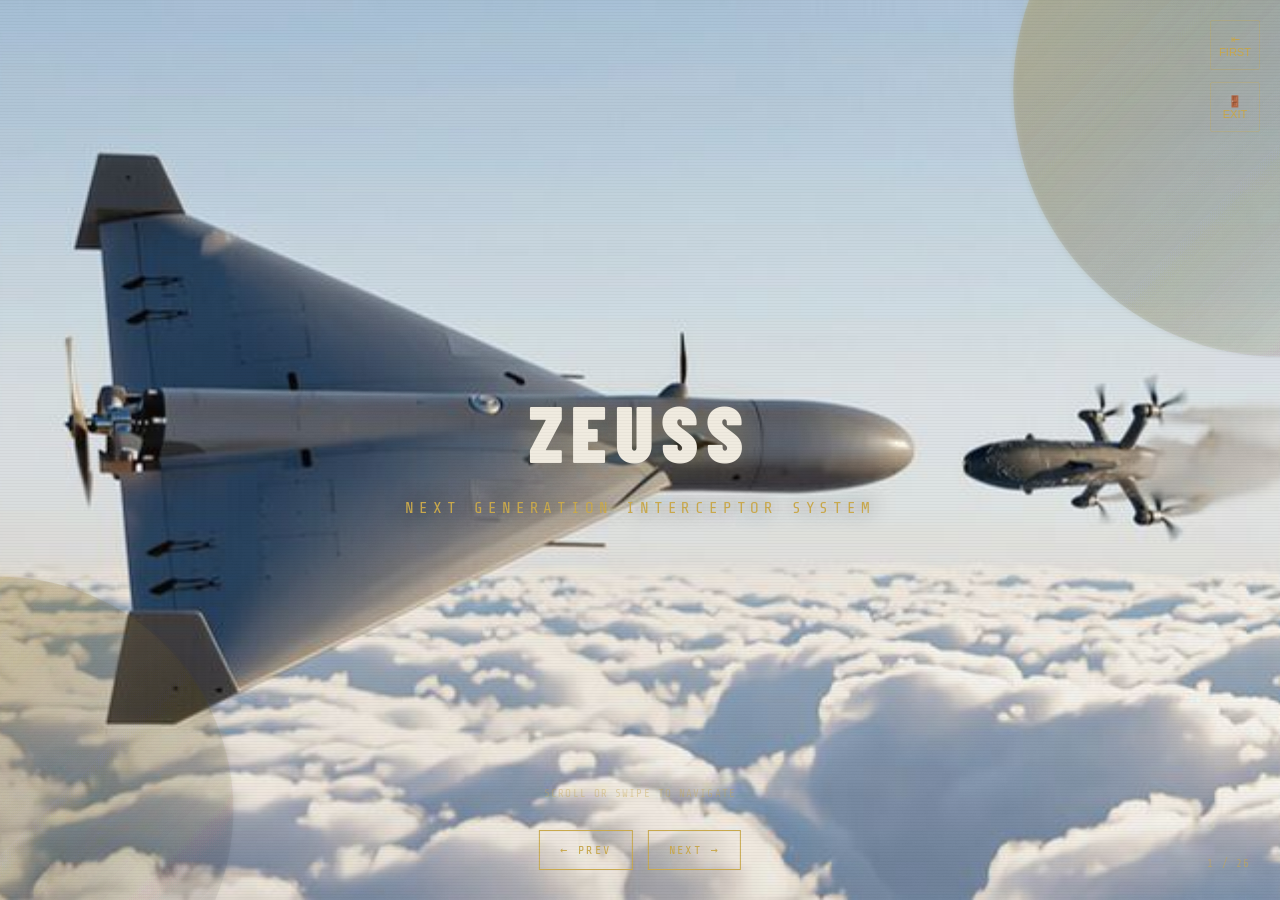
==== dashboard-main.html @ 63302133 "Add files via upload" ====
<!DOCTYPE html>
<html lang="en">
<head>
  <meta charset="UTF-8" />
  <meta name="viewport" content="width=device-width, initial-scale=1.0, maximum-scale=1.0, user-scalable=no" />
  <title>ZEUSS — PRESENTATION</title>
  <link rel="preconnect" href="https://fonts.googleapis.com">
  <link href="https://fonts.googleapis.com/css2?family=Barlow+Condensed:wght@100;300;400;600;700;800;900&family=Barlow:wght@300;400;500&family=Share+Tech+Mono&display=swap" rel="stylesheet">
    <style>
    *, *::before, *::after { margin: 0; padding: 0; box-sizing: border-box; }
    
    :root {
      --gold: #C9A84C;
      --cream: #F0EBE0;
      --black: #000000;
      --mono: 'Share Tech Mono', monospace;
      --condensed: 'Barlow Condensed', sans-serif;
      --body: 'Barlow', sans-serif;
    }

    @keyframes float { 0%, 100% { transform: translateY(0px); } 50% { transform: translateY(20px); } }
    @keyframes rotate { 0% { transform: rotate(0deg); } 100% { transform: rotate(360deg); } }
    @keyframes pulse-glow { 0%, 100% { opacity: 0.3; } 50% { opacity: 1; } }
    @keyframes slide-in { 0% { opacity: 0; transform: translateY(30px); } 100% { opacity: 1; transform: translateY(0); } }
    @keyframes morph { 0%, 100% { border-radius: 60% 40% 30% 70%/60% 30% 70% 40%; } 50% { border-radius: 30% 60% 70% 40%/50% 60% 30% 60%; } }
    @keyframes fade-up { 0% { opacity: 0; transform: translateY(40px); } 100% { opacity: 1; transform: translateY(0); } }
    @keyframes clip-reveal { 0% { clip-path: polygon(0 0, 0 0, 0 100%, 0% 100%); } 100% { clip-path: polygon(0 0, 100% 0, 100% 100%, 0 100%); } }
    @keyframes skew-in { 0% { opacity: 0; transform: skewY(10deg) scale(0.9); } 100% { opacity: 1; transform: skewY(0) scale(1); } }
    @keyframes glitch-shift { 0%, 100% { transform: translateX(0); } 20% { transform: translateX(-2px); } 40% { transform: translateX(2px); } 60% { transform: translateX(-2px); } 80% { transform: translateX(2px); } }
    @keyframes rotate-in { 0% { opacity: 0; transform: rotate(-5deg) scale(0.8); } 100% { opacity: 1; transform: rotate(0) scale(1); } }
    @keyframes slide-left { 0% { opacity: 0; transform: translateX(100px); } 100% { opacity: 1; transform: translateX(0); } }
    @keyframes slide-right { 0% { opacity: 0; transform: translateX(-100px); } 100% { opacity: 1; transform: translateX(0); } }
    @keyframes wow-out { 0% { opacity: 1; transform: scale(1) rotateX(0deg) rotateY(0deg); filter: blur(0px); } 50% { transform: scale(1.1) rotateX(45deg) rotateY(-20deg); } 100% { opacity: 0; transform: scale(0.3) rotateX(90deg) rotateY(45deg); filter: blur(20px); } }
    @keyframes wow-exit-left { 0% { opacity: 1; transform: translateX(0) rotateY(0deg) scale(1); } 100% { opacity: 0; transform: translateX(-150%) rotateY(-90deg) scale(0.5); filter: blur(15px); } }
    @keyframes wow-exit-right { 0% { opacity: 1; transform: translateX(0) rotateY(0deg) scale(1); } 100% { opacity: 0; transform: translateX(150%) rotateY(90deg) scale(0.5); filter: blur(15px); } }
    @keyframes scan-line { 0% { top: -100%; } 100% { top: 200%; } }
    @keyframes text-flicker { 0%, 95%, 100% { opacity: 1; } 96% { opacity: 0.4; } 97% { opacity: 1; } 98% { opacity: 0.2; } 99% { opacity: 1; } }
    @keyframes border-pulse { 0%, 100% { border-color: rgba(201,168,76,0.3); box-shadow: 0 0 0 rgba(201,168,76,0); } 50% { border-color: rgba(201,168,76,0.8); box-shadow: 0 0 20px rgba(201,168,76,0.2); } }
    @keyframes zoom-bg { 0% { transform: scale(1); } 100% { transform: scale(1.06); } }
    @keyframes slide-up-reveal { 0% { opacity: 0; transform: translateY(60px) skewY(2deg); } 100% { opacity: 1; transform: translateY(0) skewY(0deg); } }
    @keyframes char-in { 0% { opacity: 0; transform: translateY(20px) rotateX(-40deg); } 100% { opacity: 1; transform: translateY(0) rotateX(0deg); } }
    @keyframes noise-drift { 0% { background-position: 0 0; } 100% { background-position: 100px 100px; } }

    html, body {
      width: 100%; height: 100vh;
      background: #000;
      color: var(--cream);
      font-family: var(--body);
      overflow: hidden;
      touch-action: pan-y;
      -webkit-user-select: none;
      user-select: none;
    }

    .presentation {
      position: fixed; inset: 0;
      display: flex; align-items: center; justify-content: center;
      background: #000;
    }

    .slides-wrapper {
      position: relative;
      width: 100%;
      height: 100%;
    }

    .slide {
      position: fixed; inset: 0;
      display: flex; align-items: center; justify-content: center;
      background: radial-gradient(circle at 50% 50%, rgba(201,168,76,0.05) 0%, rgba(0,0,0,1) 70%);
      opacity: 0; pointer-events: none;
      transition: opacity 0.8s cubic-bezier(0.25, 0.46, 0.45, 0.94);
      padding: 40px 20px;
      overflow: auto;
      will-change: opacity, transform;
      transform: translate3d(0, 0, 0);
    }

    .slide.active {
      opacity: 1;
      pointer-events: all;
      z-index: 10;
      animation: fade-up 0.8s ease;
    }

    .slide.exiting {
      z-index: 1 !important;
      animation: wow-out 0.6s ease forwards;
    }

    .slide::before {
      content: '';
      position: fixed;
      inset: 0;
      background: radial-gradient(circle at 20% 30%, rgba(201,168,76,0.1) 0%, transparent 50%),
                  radial-gradient(circle at 80% 70%, rgba(201,168,76,0.08) 0%, transparent 50%);
      pointer-events: none;
      z-index: -1;
    }

    .graphic-element {
      position: absolute;
      opacity: 0.15;
      z-index: 0;
      will-change: transform;
    }

    .graphic-circle {
      width: 300px; height: 300px;
      border-radius: 50%;
      border: 2px solid var(--gold);
      animation: float 6s ease-in-out infinite;
    }

    .graphic-morph {
      width: 200px; height: 200px;
      background: linear-gradient(135deg, var(--gold), rgba(201,168,76,0.5));
      animation: morph 8s ease-in-out infinite, float 7s ease-in-out infinite;
    }

    .slide-content {
      max-width: 1200px;
      width: 100%;
      display: flex;
      align-items: center;
      justify-content: space-between;
      gap: 60px;
      position: relative;
      z-index: 10;
      margin: 0 auto;
    }

    .slide-text {
      flex: 1;
      min-width: 0;
      text-align: left;
      animation: slide-right 0.8s ease;
    }

    .slide-text.center {
      flex: none;
      width: 100%;
      text-align: center;
      animation: fade-up 0.8s ease;
    }

    .slide.has-image .slide-content {
      align-items: stretch;
    }

    .slide.has-image .slide-text {
      position: relative;
      align-self: center;
      max-width: 500px;
      padding: 24px 26px;
      border-radius: 24px;
      background: linear-gradient(180deg, rgba(3,3,3,0.62) 0%, rgba(3,3,3,0.84) 100%);
      border: 1px solid rgba(201,168,76,0.18);
      box-shadow: 0 28px 80px rgba(0,0,0,0.32);
      backdrop-filter: blur(10px);
      -webkit-backdrop-filter: blur(10px);
    }

    .slide.has-image .slide-text.center {
      max-width: 840px;
      margin: 0 auto;
    }

    .slide.no-image {
      background: #000 !important;
    }

    .slide.no-image .slide-text,
    .slide.video-slide .video-overlay {
      background: transparent;
      border: 0;
      box-shadow: none;
      backdrop-filter: none;
      -webkit-backdrop-filter: none;
      padding: 0;
    }

    .slide.no-image.hero-text-slide .slide-content {
      justify-content: center;
      align-items: center;
    }

    .slide.no-image.hero-text-slide .slide-text {
      max-width: 780px;
      margin: 0 auto;
      text-align: center;
      padding: 0;
      background: transparent;
      border: 0;
      box-shadow: none;
    }

    .slide.has-image .slide-text::after {
      content: '';
      position: absolute;
      inset: 0;
      pointer-events: none;
      border-radius: inherit;
      background: linear-gradient(180deg, rgba(255,255,255,0.04), rgba(255,255,255,0) 30%);
      opacity: 0.9;
    }

    .subtitle .bullet-item,
    .description .bullet-item {
      display: inline-block;
      white-space: normal;
    }

    .subtitle .bullet-item + .bullet-item::before,
    .description .bullet-item + .bullet-item::before {
      content: '•';
      color: var(--gold);
      margin: 0 10px 0 8px;
      opacity: 0.9;
    }


    .slide-image {
      flex: 1;
      display: flex;
      align-items: center;
      justify-content: center;
      perspective: 1000px;
      position: relative;
      overflow: hidden;
    }

    .slide-image.right {
      animation: rotate-in 0.8s ease 0.2s both;
    }

    .slide-image.left {
      order: -1;
      animation: skew-in 0.8s ease 0.2s both;
    }

    .slide-image.hidden {
      display: none !important;
    }

    .slide-image img {
      max-width: 100%;
      max-height: 70vh;
      width: auto;
      height: auto;
      object-fit: contain;
      border-radius: 4px;
      box-shadow: 0 20px 60px rgba(201,168,76,0.3);
      clip-path: polygon(0 0, 100% 0, 100% 100%, 0 100%);
      animation: clip-reveal 0.8s ease 0.3s both;
      will-change: transform;
    }

    .slide-image.hidden {
      display: none !important;
    }

    @keyframes scale-in {
      0% { opacity: 0; transform: scale(0.9); }
      100% { opacity: 1; transform: scale(1); }
    }

    @media (min-width: 768px) {
      .slide {
        padding: 60px;
      }
    }

    @media (max-width: 1024px) {
      .slide-content {
        gap: 30px;
      }
    }

    

    /* Standardized slide proportions */
    .slide-content {
      max-width: 1320px;
      gap: 48px;
      align-items: center;
    }

    .slide.has-image .slide-content,
    .slide.zeuss-slide.side-by-side {
      display: grid;
      grid-template-columns: minmax(0, 470px) minmax(0, 1fr);
      gap: 48px;
      align-items: center;
    }

    .slide.has-image .slide-image,
    .slide.zeuss-slide.side-by-side .slide-image {
      width: 100%;
      max-width: none;
      display: block;
      overflow: visible;
      perspective: none;
    }

    .slide.has-image .slide-image.left,
    .slide.zeuss-slide.side-by-side .slide-image.left {
      order: 0;
    }

    .slide.has-image .slide-image.right,
    .slide.zeuss-slide.side-by-side .slide-image.right {
      order: 2;
    }

    .slide.has-image .slide-text,
    .slide.zeuss-slide.side-by-side .slide-text,
    .hero-text-slide .slide-text {
      width: 100%;
      max-width: 470px;
      max-height: none;
      overflow: visible;
      padding: 28px 30px;
      border-radius: 24px;
    }

    .slide.has-image .slide-image img,
    .slide.zeuss-slide.side-by-side .slide-image img {
      width: 100%;
      height: min(62vh, 680px);
      max-width: none;
      max-height: none;
      object-fit: cover;
      object-position: center center;
      border-radius: 22px;
      box-shadow: 0 24px 60px rgba(0,0,0,0.34);
      clip-path: none;
      animation: clip-reveal 0.8s ease 0.2s both;
    }

    .hero-text-slide .slide-image img {
      height: min(72vh, 760px);
      filter: brightness(0.52) saturate(0.95) contrast(1.04);
    }

    .slide h2 {
      font-size: clamp(34px, 4.6vw, 58px);
      line-height: 1.02;
      margin-bottom: 16px;
      letter-spacing: 0.06em;
    }

    .slide .subtitle {
      font-size: clamp(11px, 1.2vw, 13px);
      line-height: 1.45;
      margin-bottom: 12px;
      letter-spacing: 0.18em;
    }

    .slide .description,
    .zeuss-bullets li {
      font-size: clamp(14px, 1.12vw, 16px);
      line-height: 1.52;
    }

    .zeuss-bullets { margin-top: 10px; }
    .zeuss-bullets li { padding: 5px 0; }
    .divider { margin: 12px 0 14px; }

@media (max-width: 768px) {
      .slide.no-image {
        background: #000 !important;
      }

      .slide.no-image .slide-content,
      .slide.no-image.hero-text-slide .slide-content {
        display: flex;
        align-items: center;
        justify-content: center;
        min-height: calc(100vh - 96px);
        padding: 24px 18px;
      }

      .slide.no-image .slide-text,
      .slide.no-image.hero-text-slide .slide-text {
        position: relative !important;
        left: auto !important;
        right: auto !important;
        bottom: auto !important;
        top: auto !important;
        transform: none !important;
        width: min(100%, 560px);
        max-width: 560px;
        margin: 0 auto;
        padding: 24px 22px 26px;
        border: 1px solid rgba(201,168,76,0.18);
        border-radius: 22px;
        background: linear-gradient(180deg, rgba(0,0,0,0.82) 0%, rgba(0,0,0,0.94) 100%);
        box-shadow: 0 22px 60px rgba(0,0,0,0.28);
        text-align: center;
      }

      .slide.no-image .divider,
      .slide.no-image.hero-text-slide .divider {
        margin-left: auto;
        margin-right: auto;
      }

      .status { display: none !important; }

      .slide {
        padding: 0 0 96px;
        overflow: hidden;
      }

      .slide-content,
      .slide.has-image .slide-content,
      .slide.zeuss-slide.side-by-side,
      .zeuss-slide.side-by-side .slide-content,
      .hero-text-slide .slide-content {
        display: block;
        width: 100%;
        max-width: 100%;
        min-height: 100vh;
        gap: 0;
      }

      .slide-image,
      .slide.zeuss-slide.side-by-side .slide-image {
        position: fixed !important;
        inset: 0;
        width: 100%;
        height: 100%;
        max-width: none;
        margin: 0 !important;
        z-index: 1;
        display: block;
      }

      .slide-image img,
      .slide.zeuss-slide.side-by-side .slide-image img,
      .hero-text-slide .slide-image img,
      .zeuss-slide .slide-image img {
        position: absolute;
        inset: 0;
        width: 100%;
        height: 100%;
        max-width: none !important;
        max-height: none !important;
        object-fit: cover;
        object-position: center center;
        border-radius: 0;
        box-shadow: none;
        clip-path: none;
        filter: brightness(0.48) saturate(0.92) contrast(1.05);
        animation: zoom-bg 10s ease-out both;
      }

      .slide.has-image .slide-text,
      .slide.has-image.hero-text-slide .slide-text,
      .slide.has-image.zeuss-slide.side-by-side .slide-text {
        position: fixed;
        left: 0;
        right: 0;
        bottom: 74px;
        z-index: 20;
        width: 100%;
        max-width: none;
        max-height: none;
        min-height: 0;
        overflow: visible;
        margin: 0;
        padding: 18px 18px 20px;
        border: none;
        border-top: 1px solid rgba(201,168,76,0.22);
        border-radius: 24px 24px 0 0;
        background: linear-gradient(180deg, rgba(0,0,0,0.06) 0%, rgba(0,0,0,0.78) 24%, rgba(0,0,0,0.92) 56%, rgba(0,0,0,0.98) 100%);
        box-shadow: none;
        backdrop-filter: blur(10px) saturate(112%);
        -webkit-backdrop-filter: blur(10px) saturate(112%);
      }

      .slide-text.center {
        text-align: center;
      }

      .tag-badge {
        font-size: 8px;
        letter-spacing: 0.14em;
        padding: 3px 8px;
        margin-bottom: 8px;
      }

      .slide h2,
      .hero-text-slide h2 {
        font-size: clamp(24px, 7.6vw, 34px) !important;
        line-height: 1.02 !important;
        letter-spacing: 0.05em !important;
        margin-bottom: 10px;
      }

      .slide .subtitle {
        font-size: 10px;
        line-height: 1.42;
        letter-spacing: 0.12em;
        margin-bottom: 8px;
      }

      .slide .description,
      .zeuss-bullets li,
      .stat-value {
        font-size: 12px;
        line-height: 1.5;
      }

      .slide .description { margin-top: 8px; }
      .zeuss-bullets { margin-top: 8px; }
      .zeuss-bullets li { padding: 4px 0; }
      .divider { width: 52px; margin: 10px 0 10px; }

      .stat-grid {
        grid-template-columns: 1fr 1fr;
        gap: 8px;
        margin-top: 10px;
      }

      .stat-item { padding: 8px 9px; }
      .stat-label { font-size: 8px; }

      .nav-buttons { bottom: 20px; }
      .status { display: none !important; }
      .page-counter { bottom: 20px; right: 18px; }
      .scroll-hint { display: none; }
    }

    @media (max-width: 420px) {
      .slide-text,
      .slide.has-image .slide-text,
      .slide.zeuss-slide.side-by-side .slide-text,
      .hero-text-slide .slide-text {
        padding: 16px 16px 18px;
      }

      .slide h2,
      .hero-text-slide h2 {
        font-size: clamp(22px, 8vw, 30px) !important;
      }

      .slide .subtitle { font-size: 9px; }
      .slide .description,
      .zeuss-bullets li,
      .stat-value { font-size: 11.5px; }
    }

    .pdf-content {
      width: 100%;
      max-width: 100%;
      margin: 0 auto;
      position: relative;
      z-index: 10;
    }

    .pdf-image {
      width: 100%;
      height: auto;
      display: block;
      border-radius: 4px;
      box-shadow: 0 10px 40px rgba(201,168,76,0.15);
      animation: fade-up 0.8s ease 0.2s both;
    }

    /* ---- ZEUSS ENG slides ---- */
    .zeuss-slide .slide-content {
      align-items: center;
    }

    /* Side-by-side layout for ZEUSS ENG slides */
    .slide.zeuss-slide.side-by-side {
      justify-content: center !important;
      align-items: center !important;
      gap: 42px;
    }

    .zeuss-slide.side-by-side .slide-content {
      flex: 0 1 500px;
      width: auto;
      max-width: 500px;
      margin: 0;
    }

    .zeuss-slide.side-by-side .slide-image {
      flex: 0 1 520px;
      width: auto;
      max-width: 520px;
    }

    .zeuss-slide.side-by-side .slide-image img {
      width: 100%;
      max-width: 100%;
      height: min(72vh, 760px);
      max-height: min(72vh, 760px);
      object-fit: cover;
      object-position: center;
      display: block;
    }

    .zeuss-slide.side-by-side .slide-text {
      width: 100%;
      max-width: 500px;
    }

    .slide.hero-text-slide.has-image {
      gap: 42px;
    }

    .slide.hero-text-slide.has-image .slide-image {
      flex: 0 1 520px;
      max-width: 520px;
    }

    .slide.hero-text-slide.has-image .slide-content {
      flex: 0 1 620px;
      width: auto;
      max-width: 620px;
      margin: 0;
    }

    .zeuss-slide.side-by-side .slide-text::after {
      content: '';
      position: absolute;
      inset: 0;
      pointer-events: none;
      border-radius: inherit;
      background: linear-gradient(180deg, rgba(255,255,255,0.04), rgba(255,255,255,0) 30%);
      opacity: 0.9;
    }

    /* Stat grid for core data */
    .stat-grid {
      display: grid;
      grid-template-columns: 1fr 1fr;
      gap: 10px;
      margin-top: 14px;
      animation: slide-in 0.8s ease 0.25s both;
    }

    .stat-item {
      padding: 10px 12px;
      border: 1px solid rgba(201,168,76,0.2);
      border-radius: 8px;
      background: rgba(0,0,0,0.3);
      backdrop-filter: blur(4px);
    }

    .stat-label {
      font-family: var(--mono);
      font-size: 9px;
      color: rgba(201,168,76,0.7);
      letter-spacing: 0.15em;
      text-transform: uppercase;
      margin-bottom: 3px;
    }

    .stat-value {
      font-family: var(--condensed);
      font-size: clamp(16px, 4vw, 22px);
      font-weight: 700;
      color: var(--cream);
      line-height: 1.1;
    }

    /* Bullet list for ENG slides */
    .zeuss-bullets {
      list-style: none;
      margin: 12px 0 0;
      padding: 0;
      animation: slide-in 0.8s ease 0.2s both;
    }

    .zeuss-bullets li {
      padding: 6px 0;
      font-size: clamp(13px, 2.5vw, 15px);
      color: rgba(240,235,224,0.88);
      border-bottom: 1px solid rgba(201,168,76,0.08);
      display: flex;
      align-items: flex-start;
      gap: 8px;
      line-height: 1.4;
    }

    .zeuss-bullets li::before {
      content: '▸';
      color: var(--gold);
      font-size: 10px;
      margin-top: 3px;
      flex-shrink: 0;
    }

    .zeuss-bullets li:last-child { border-bottom: none; }

    .zeuss-bullets li.highlight {
      color: var(--gold);
      font-weight: 600;
    }

    /* Tag badge */
    .tag-badge {
      display: inline-block;
      font-family: var(--mono);
      font-size: 9px;
      letter-spacing: 0.18em;
      padding: 4px 10px;
      border: 1px solid rgba(201,168,76,0.5);
      color: var(--gold);
      margin-bottom: 10px;
      text-transform: uppercase;
      animation: fade-up 0.6s ease both;
    }

    /* Scan line overlay on ZEUSS slides */
    .zeuss-slide::after {
      content: '';
      position: fixed;
      inset: 0;
      background: repeating-linear-gradient(
        0deg,
        rgba(0,0,0,0) 0px,
        rgba(0,0,0,0) 3px,
        rgba(0,0,0,0.04) 4px
      );
      pointer-events: none;
      z-index: 5;
    }

    /* Hero-text slide (where-others-fail, battleproof etc.) */
    .hero-text-slide .slide-content {
      justify-content: center;
      align-items: center;
      gap: 30px;
    }

    .hero-text-slide .slide-text {
      text-align: center;
      padding: 32px 28px;
      background: rgba(0,0,0,0.55);
      backdrop-filter: blur(8px);
      -webkit-backdrop-filter: blur(8px);
      border: 1px solid rgba(201,168,76,0.15);
      border-radius: 20px;
      max-width: 700px;
      position: relative;
      z-index: 10;
    }

    .hero-text-slide h2 {
      font-size: clamp(36px, 10vw, 80px) !important;
      line-height: 0.95 !important;
      letter-spacing: 0.04em !important;
    }

    .accent-red { color: #E83B3B; font-weight: 600; }
    .accent-cyan { color: #00D4D4; font-weight: 600; }
    .accent-green { color: #2ECC71; font-weight: 600; }
    .accent-gold { color: var(--gold); font-weight: 600; }
    .accent-purple { color: #9B59B6; font-weight: 600; }
    .accent-blue { color: #3498DB; font-weight: 600; }
    
    /* Highlight keywords */
    strong { font-weight: 700; }
    em { font-style: italic; color: rgba(201,168,76,0.95); }

    @media (max-width: 768px) {
      .stat-grid {
        grid-template-columns: 1fr 1fr;
        gap: 7px;
        margin-top: 10px;
      }

      .stat-item {
        padding: 8px 10px;
      }

      .stat-value {
        font-size: clamp(14px, 4.5vw, 18px);
      }

      .zeuss-bullets li {
        font-size: 12px;
        padding: 5px 0;
      }

      .hero-text-slide h2 {
        font-size: clamp(28px, 9vw, 52px) !important;
      }

      .hero-text-slide .slide-text {
        padding: 24px 20px;
        max-width: 85%;
        border-radius: 16px;
      }
    }

    .slide h1 {
      font-family: var(--condensed);
      font-size: clamp(40px, 10vw, 80px);
      font-weight: 900;
      letter-spacing: 0.1em;
      color: var(--cream);
      margin-bottom: 20px;
      animation: slide-in 0.8s ease;
      text-shadow: 0 0 30px rgba(201,168,76,0.3);
    }

    .slide h2 {
      font-family: var(--condensed);
      font-size: clamp(28px, 7vw, 56px);
      font-weight: 800;
      letter-spacing: 0.08em;
      color: var(--cream);
      margin-bottom: 30px;
      line-height: 1.2;
      animation: slide-in 0.8s ease 0.1s both;
      text-shadow: 0 0 20px rgba(201,168,76,0.2);
      will-change: transform;
    }

    .slide .subtitle {
      font-family: var(--mono);
      font-size: clamp(12px, 2.2vw, 14px);
      color: rgba(230, 196, 103, 0.98);
      letter-spacing: 0.22em;
      text-transform: uppercase;
      margin-bottom: 18px;
      animation: slide-in 0.8s ease 0.15s both;
      will-change: transform;
      text-shadow: 0 1px 12px rgba(0,0,0,0.32);
    }

    .slide .description {
      font-size: clamp(15px, 2vw, 18px);
      color: rgba(240,235,224,0.88);
      line-height: 1.7;
      margin: 18px 0 0;
      font-weight: 400;
      animation: slide-in 0.8s ease 0.2s both;
      will-change: transform;
      text-shadow: 0 1px 14px rgba(0,0,0,0.28);
    }

    .slide .quote {
      font-size: clamp(14px, 4vw, 20px);
      color: rgba(240,235,224,0.6);
      font-style: italic;
      margin: 30px 0;
      border-left: 2px solid var(--gold);
      padding-left: 20px;
      animation: slide-in 0.8s ease 0.25s both;
    }

    .slide ul {
      list-style: none;
      text-align: left;
      display: inline-block;
      margin: 20px 0;
      animation: slide-in 0.8s ease 0.2s both;
    }

    .slide li {
      padding: 10px 0;
      font-size: clamp(14px, 3.5vw, 16px);
      color: rgba(240,235,224,0.8);
      border-bottom: 1px solid rgba(201,168,76,0.1);
      animation: fade-up 0.8s ease both;
    }

    .slide li:nth-child(1) { animation-delay: 0.3s; }
    .slide li:nth-child(2) { animation-delay: 0.35s; }
    .slide li:nth-child(3) { animation-delay: 0.4s; }
    .slide li:nth-child(4) { animation-delay: 0.45s; }
    .slide li:nth-child(5) { animation-delay: 0.5s; }

    .slide li::before {
      content: '▸ ';
      color: var(--gold);
      font-weight: bold;
      margin-right: 10px;
    }

    .divider {
      width: 100px;
      height: 1px;
      background: var(--gold);
      margin: 20px auto;
      animation: slide-in 0.8s ease 0.15s both;
    }

    /* Video Slide */
    .video-slide {
      background: #000;
    }

    .video-player {
      width: 100%;
      height: 100%;
      position: absolute;
      inset: 0;
      object-fit: cover;
      z-index: 1;
    }

    .video-overlay {
      position: absolute;
      inset: 0;
      background: linear-gradient(135deg, rgba(0,0,0,0.4), rgba(201,168,76,0.15) 50%, rgba(0,0,0,0.6));
      display: flex;
      align-items: center;
      justify-content: center;
      z-index: 5;
      flex-direction: column;
    }

    .video-title {
      font-family: var(--condensed);
      font-size: clamp(36px, 12vw, 80px);
      font-weight: 900;
      letter-spacing: 0.15em;
      color: var(--cream);
      text-shadow: 0 0 40px rgba(201,168,76,0.5), 0 0 20px rgba(0,0,0,0.8);
      margin-bottom: 20px;
      animation: slide-in 1s ease;
      z-index: 10;
    }

    .video-subtitle {
      font-family: var(--mono);
      font-size: clamp(12px, 3vw, 16px);
      color: var(--gold);
      letter-spacing: 0.3em;
      text-transform: uppercase;
      text-shadow: 0 0 20px rgba(0,0,0,0.8);
      animation: slide-in 1s ease 0.2s both;
      z-index: 10;
    }

    .svg-container {
      position: absolute;
      width: 100%;
      height: 100%;
      z-index: 2;
    }

    /* Navigation */
    .nav-buttons {
      position: fixed;
      bottom: 30px;
      left: 50%;
      transform: translateX(-50%);
      display: flex;
      gap: 15px;
      z-index: 100;
      padding: 0 20px;
    }

    .nav-btn {
      padding: 12px 20px;
      background: transparent;
      border: 1px solid var(--gold);
      color: var(--gold);
      font-family: var(--mono);
      font-size: 12px;
      letter-spacing: 0.2em;
      cursor: pointer;
      transition: all 0.3s;
      white-space: nowrap;
    }

    .nav-btn:hover {
      background: var(--gold);
      color: #000;
      transform: scale(1.05);
    }

    .nav-btn:active {
      transform: scale(0.95);
    }

    @media (max-width: 640px) {
      .nav-btn {
        padding: 10px 14px;
        font-size: 10px;
        bottom: 85px;
      }
    }

    /* Float buttons */
    .float-nav {
      position: fixed;
      right: 20px;
      top: 20px;
      display: flex;
      flex-direction: column;
      gap: 12px;
      z-index: 100;
    }

    .float-btn {
      width: 50px; height: 50px;
      border: 1px solid rgba(201,168,76,0.3);
      background: transparent;
      color: var(--gold);
      cursor: pointer;
      border-radius: 2px;
      transition: all 0.3s;
      display: flex;
      align-items: center;
      justify-content: center;
      font-size: 11px;
      text-align: center;
      overflow: hidden;
    }

    .float-btn:hover {
      background: rgba(201,168,76,0.1);
      border-color: var(--gold);
      transform: scale(1.08);
    }

    .float-btn:active {
      transform: scale(0.92);
    }

    @media (max-width: 640px) {
      .float-btn {
        width: 45px;
        height: 45px;
        font-size: 9px;
      }
      
      .float-nav {
        right: 15px;
        top: 15px;
        gap: 10px;
      }
    }

    /* Status */
    .status {
      display: none !important;
      position: fixed;
      bottom: 30px;
      left: 30px;
      font-family: var(--mono);
      font-size: 10px;
      color: rgba(201,168,76,0.6);
      z-index: 100;
      line-height: 1.4;
    }

    @media (max-width: 640px) {
      .status {
        bottom: 95px;
        left: 14px;
        font-size: 9px;
      }
    }

    .page-counter {
      position: fixed;
      bottom: 30px;
      right: 30px;
      font-family: var(--mono);
      font-size: 11px;
      color: rgba(201,168,76,0.6);
      letter-spacing: 0.1em;
      z-index: 100;
      text-align: right;
    }

    @media (max-width: 640px) {
      .page-counter {
        bottom: 20px;
        right: 20px;
        font-size: 10px;
      }
    }

    .loading {
      position: fixed;
      inset: 0;
      display: flex;
      align-items: center;
      justify-content: center;
      background: #000;
      z-index: 200;
      font-family: var(--mono);
      color: var(--gold);
      letter-spacing: 0.2em;
    }

    .loading.hidden { display: none; }

    .scroll-hint {
      position: fixed;
      bottom: 100px;
      left: 50%;
      transform: translateX(-50%);
      font-family: var(--mono);
      font-size: 11px;
      color: rgba(201,168,76,0.4);
      letter-spacing: 0.1em;
      z-index: 50;
      animation: float 3s ease-in-out infinite;
      pointer-events: none;
    }

    @media (max-width: 768px) {
      .scroll-hint { display: none; }
    }
  
    /* ---- FINAL CENTERING FIXES ---- */
    @media (min-width: 769px) {
      .slide.zeuss-slide.side-by-side {
        display: grid !important;
        grid-template-columns: minmax(360px, 520px) minmax(360px, 500px);
        justify-content: center !important;
        align-content: center !important;
        align-items: center !important;
        column-gap: 42px !important;
        row-gap: 0 !important;
        padding-left: 24px;
        padding-right: 24px;
      }

      .slide.zeuss-slide.side-by-side .slide-image,
      .slide.zeuss-slide.side-by-side .slide-content {
        width: 100% !important;
        max-width: none !important;
        margin: 0 !important;
      }

      .slide.zeuss-slide.side-by-side .slide-content {
        display: block !important;
        min-height: 0 !important;
      }

      .slide.zeuss-slide.side-by-side .slide-text {
        width: 100% !important;
        max-width: none !important;
        margin: 0 !important;
      }

      .slide.hero-text-slide.has-image {
        display: grid !important;
        grid-template-columns: minmax(380px, 520px) minmax(420px, 620px);
        justify-content: center !important;
        align-content: center !important;
        align-items: center !important;
        column-gap: 42px !important;
        padding-left: 24px;
        padding-right: 24px;
      }

      .slide.hero-text-slide.has-image .slide-image,
      .slide.hero-text-slide.has-image .slide-content {
        width: 100% !important;
        max-width: none !important;
        margin: 0 !important;
      }

      .slide.hero-text-slide.has-image .slide-text {
        width: 100% !important;
        max-width: none !important;
        margin: 0 !important;
      }
    }

  
    @media (max-width: 768px) {
      #noiseOverlay,
      #scanlines,
      #particleCanvas {
        display: none !important;
      }
    }

  
    @media (max-width: 768px) {
      #particleCanvas,
      #noiseOverlay,
      #scanlines,
      .svg-container,
      .graphic-element {
        display: none !important;
      }

      .slide,
      .slide.active,
      .slide.exiting,
      .slide * {
        animation-duration: 0.01ms !important;
        animation-iteration-count: 1 !important;
        transition-duration: 0.01ms !important;
      }

      .slide-image img,
      .video-player,
      .slide-text,
      .slide h2 {
        transform: none !important;
        will-change: auto !important;
        filter: none !important;
      }

      .video-player {
        object-fit: cover !important;
        background: #000;
      }
    }

</style>
</head>
<body>

<div class="loading" id="loading">
  <div>
    <div style="margin-bottom: 20px;">LOADING PRESENTATION</div>
    <div style="font-size: 12px; color: rgba(201,168,76,0.6);">● ● ●</div>
  </div>
</div>

<!-- Noise grain overlay (ActiveTheory-inspired) -->
<div id="noiseOverlay" style="
  position:fixed;inset:0;z-index:999;pointer-events:none;
  background-image: url('data:image/svg+xml,<svg xmlns=%22http://www.w3.org/2000/svg%22 width=%22200%22 height=%22200%22><filter id=%22n%22><feTurbulence type=%22fractalNoise%22 baseFrequency=%220.9%22 numOctaves=%224%22 stitchTiles=%22stitch%22/><feColorMatrix type=%22saturate%22 values=%220%22/></filter><rect width=%22200%22 height=%22200%22 filter=%22url(%23n)%22 opacity=%220.08%22/></svg>');
  mix-blend-mode: overlay;
  opacity:0.4;
"></div>

<!-- Scanline overlay -->
<div id="scanlines" style="
  position:fixed;inset:0;z-index:998;pointer-events:none;
  background: repeating-linear-gradient(0deg, rgba(0,0,0,0) 0px, rgba(0,0,0,0) 2px, rgba(0,0,0,0.06) 3px);
"></div>

<div class="presentation" id="presentation">
  <div class="slides-wrapper" id="slidesWrapper">
    <!-- Slides will be populated by JavaScript -->
  </div>
</div>

<!-- Navigation -->
<div class="nav-buttons">
  <button class="nav-btn" id="prev">← PREV</button>
  <button class="nav-btn" id="next">NEXT →</button>
</div>

<div class="float-nav">
  <button class="float-btn" id="first-slide" title="Go to first slide">⇤<br>FIRST</button>
  <button class="float-btn" id="logout" title="Exit">🚪<br>EXIT</button>
</div>

<div class="status">
  <div><span style="color:var(--gold);">●</span> SYSTEM</div>
  <div><span style="color:var(--gold);">●</span> ACTIVE</div>
</div>

<div class="page-counter">
  <span id="current-page">1</span> / <span id="total-pages">13</span>
</div>

<div class="scroll-hint">SCROLL OR SWIPE TO NAVIGATE</div>

<canvas id="particleCanvas" style="position:fixed;inset:0;z-index:1;mix-blend-mode:screen;opacity:0.3;pointer-events:none;"></canvas>

<script>
  // Auth check
  const SESSION_KEY = 'zeuss_auth';
  const authEnabled = false; // disabled for static publishing safety

  let currentSlide = 0;
  let totalSlides = 26;
  let isTransitioning = false;
  let lastScrollTime = 0;
  const scrollDebounce = 300;
  let slidesLoaded = false;
  const IS_MOBILE = window.matchMedia('(max-width: 768px), (pointer: coarse)').matches || ('ontouchstart' in window);

  // Particle System
  class Particle {
    constructor(x, y, vx, vy, size) {
      this.x = x;
      this.y = y;
      this.vx = vx;
      this.vy = vy;
      this.size = size;
      this.life = 1;
      this.decay = 0.015;
    }

    update() {
      this.x += this.vx;
      this.y += this.vy;
      this.vy += 0.1;
      this.life -= this.decay;
      this.size *= 0.98;
    }

    draw(ctx) {
      ctx.fillStyle = `rgba(201, 168, 76, ${this.life * 0.3})`;
      ctx.beginPath();
      ctx.arc(this.x, this.y, this.size, 0, Math.PI * 2);
      ctx.fill();
    }
  }

  const isMobileDevice = window.matchMedia('(max-width: 768px)').matches;
  const canvas = document.getElementById('particleCanvas');
  const ctx = canvas ? canvas.getContext('2d') : null;
  if (canvas && ctx && !isMobileDevice) {
    canvas.width = window.innerWidth;
    canvas.height = window.innerHeight;
  }

  let particles = [];
  let mouseX = canvas ? canvas.width / 2 : 0;
  let mouseY = canvas ? canvas.height / 2 : 0;

  if (canvas && ctx && !isMobileDevice) {
    window.addEventListener('mousemove', e => {
      mouseX = e.clientX;
      mouseY = e.clientY;
      if (Math.random() > 0.85) {
        particles.push(new Particle(
          mouseX + (Math.random() - 0.5) * 30,
          mouseY + (Math.random() - 0.5) * 30,
          (Math.random() - 0.5) * 2,
          (Math.random() - 0.5) * 2,
          Math.random() * 1.5 + 0.5
        ));
      }
    });

    function animateParticles() {
      ctx.clearRect(0, 0, canvas.width, canvas.height);
      particles = particles.filter(p => p.life > 0);
      particles.forEach(p => { p.update(); p.draw(ctx); });
      requestAnimationFrame(animateParticles);
    }

    window.addEventListener('resize', () => {
      canvas.width = window.innerWidth;
      canvas.height = window.innerHeight;
    });

    animateParticles();
  }


  // Asset mapping - uniform image assignment
  const imageAssets = {
    // Interceptor slides
    'threat': 'assets/images/img36.jpg',
    'traditional': 'assets/images/img41.jpg',
    'architecture': 'assets/images/img47.jpg',
    'detection': 'assets/images/img53.jpg',
    'speed': 'assets/images/img58.jpg',
    'technical': 'assets/images/img63.jpg',
    'targeting': 'assets/images/img68.jpg',
    'interception': 'assets/images/img74.jpg',
    'advantage': 'assets/images/img79.jpg',
    'final': 'assets/images/img89.jpg',
    // ZEUSS ENG slides
    'soldier': 'assets/images/zeuss_soldier.jpg',
    'fire': 'assets/images/zeuss_fire.jpg',
    'command': 'assets/images/zeuss_command.jpg',
    'mesh': 'assets/images/zeuss_mesh.jpg',
    'ai': 'assets/images/zeuss_ai.jpg',
    'drone': 'assets/images/zeuss_drone.jpg',
    'sentinel': 'assets/images/zeuss_sentinel.jpg',
    'battle': 'assets/images/zeuss_battle.jpg',
    'comms': 'assets/images/zeuss_comms.jpg',
    'water': 'assets/images/zeuss_water.jpg',
    'underwater': 'assets/images/zeuss_underwater.jpg',
    'exo': 'assets/images/zeuss_exo.jpg'
  };

  // Utility: Create slide element with uniform structure
  function createSlide(config) {
    const slide = document.createElement('div');
    const hasImage = !!config.image;
    const imagePos = config.imagePos || 'right';
    
    // Strip HTML tags for alt text
    const stripHtml = (html) => html ? html.replace(/<[^>]*>/g, '') : '';
    const altText = stripHtml(config.title) || 'Slide';
    const tagText = stripHtml(config.tag);
    
    slide.className = `slide ${hasImage ? 'has-image' : 'no-image'} ${config.slideClass || ''}`;
    
    const textCenterClass = !hasImage || imagePos === 'hidden' ? 'center' : '';
    const tagBadgeHtml = config.tag ? `<div class="tag-badge">${config.tag}</div>` : '';
    const subtitleHtml = config.subtitle ? `<div class="subtitle">${config.subtitle}</div>` : '';
    const dividerHtml = config.title && (config.subtitle || config.description) ? '<div class="divider"></div>' : '';
    const descriptionHtml = config.description ? `<div class="description">${config.description}</div>` : '';
    const contentHtml = config.content || '';
    const imageHtml = hasImage ? `<div class="slide-image ${imagePos}"><img src="${config.image}" alt="${altText}" loading="lazy" decoding="async"></div>` : '';
    
    slide.innerHTML = `
      <div class="graphic-element graphic-circle" style="top: 10%; left: 5%; opacity:0.08;"></div>
      <div class="graphic-element graphic-morph" style="bottom: 15%; right: 8%; opacity:0.08;"></div>
      <div class="slide-content">
        <div class="slide-text ${textCenterClass}">
          ${tagBadgeHtml}
          ${config.title ? `<h2>${config.title}</h2>` : ''}
          ${subtitleHtml}
          ${dividerHtml}
          ${descriptionHtml}
          ${contentHtml}
        </div>
        ${imageHtml}
      </div>
    `;
    
    return slide;
  }

  // Load slides with images and text content
  function loadSlides() {
    const wrapper = document.getElementById('slidesWrapper');

    const slidesData = [
      {
        tag: 'ZEUSS · DETECTION · TRACKING · INTERCEPTION',
        title: 'INTERCEPTOR',
        subtitle: 'ZEUSS Interceptor is a next-generation autonomous system designed to detect, track, and neutralize aerial threats in real time',
        description: '',
        imagePos: 'hidden',
        imageKey: null
      },
      {
        tag: 'THREAT LANDSCAPE',
        title: 'MODERN AERIAL THREATS',
        subtitle: '<span class="accent-red">Shahed-class drones</span> • Speed: <span class="accent-gold">~165 km/h</span> • <span class="accent-cyan">Low altitude / hard to detect</span> • <span class="accent-red">Low-cost, high-impact</span>',
        description: 'We are facing a new type of threat: <span class="accent-cyan">low-cost drones</span> capable of bypassing traditional defense systems.',
        imagePos: 'right',
        imageKey: 'threat'
      },
      {
        tag: 'THE PROBLEM',
        title: 'INEFFICIENCY OF TRADITIONAL DEFENSE',
        subtitle: 'High cost per interception • Slow response time • Limited coverage',
        description: 'Using high-cost missiles against low-cost drones is not sustainable. You can’t fight a $20,000 drone with a $1M missile.',
        imagePos: 'left',
        imageKey: 'traditional'
      },
      {
        tag: 'INTEGRATED SOLUTION',
        title: 'ZEUSS SYSTEM ARCHITECTURE',
        subtitle: '<span class="accent-cyan">Detection network (acoustic + AI)</span> • <span class="accent-cyan">Real-time tracking</span> • <span class="accent-red">Autonomous interceptor</span>',
        description: 'ZEUSS integrates <span class="accent-cyan">detection</span>, <span class="accent-cyan">intelligence</span>, and <span class="accent-red">interception</span> into a single <span class="accent-gold">scalable system</span>',
        imagePos: 'right',
        imageKey: 'architecture'
      },
      {
        tag: 'OPERATIONAL FLOW',
        title: '<span class="accent-cyan">DETECTION</span> → <span class="accent-cyan">TRACKING</span> → <span class="accent-red">INTERCEPTION</span>',
        subtitle: '<span class="accent-cyan">Acoustic detection (network-based, up to ~15 km)</span> • <span class="accent-cyan">AI classification</span> • <span class="accent-gold">Trajectory prediction</span> • <span class="accent-red">Automatic launch</span>',
        description: 'ZEUSS does not wait for the threat — it <span class="accent-red">anticipates and intercepts</span> it.',
        imagePos: 'left',
        imageKey: 'detection'
      },
      {
        tag: 'PERFORMANCE',
        title: '<span class="accent-gold">400 KM/H</span> SPEED',
        subtitle: 'Fastest response time in the market',
        description: '<span class="accent-red">Hypersonic interception</span> capability exceeds all <span class="accent-cyan">aerial threats</span>',
        imagePos: 'right',
        imageKey: 'speed'
      },
      {
        tag: 'SPECIFICATIONS',
        title: 'TECHNICAL OVERVIEW',
        subtitle: 'Speed: <span class="accent-gold">400 km/h</span> • Payload: <span class="accent-gold">2 kg</span> • Endurance: <span class="accent-gold">29 min</span> • Range: <span class="accent-gold">15+ km</span>',
        description: '<span class="accent-cyan">Autonomous AI</span> • Manual control • <span class="accent-purple">Sentinel mode</span> • <span class="accent-purple">Mesh mode</span> • <span class="accent-red">ZEUSS is faster than the threat</span>',
        imagePos: 'left',
        imageKey: 'technical'
      },
      {
        tag: 'AI LOCK & TRACK',
        title: 'TARGETING SYSTEM',
        subtitle: '<span class="accent-cyan">Smart Detection & Lock</span> • <span class="accent-cyan">Acoustic signature recognition</span> • <span class="accent-cyan">AI-based classification</span>',
        description: '<span class="accent-cyan">Real-time tracking</span> • <span class="accent-red">Target lock & follow</span>. The system identifies and locks onto targets based on their unique <span class="accent-cyan">acoustic signature</span> and <span class="accent-cyan">geometric radar</span>.',
        imagePos: 'right',
        imageKey: 'targeting'
      },
      {
        tag: 'ACTIVE NEUTRALIZATION',
        title: '<span class="accent-red">INTERCEPTION</span>',
        subtitle: '<span class="accent-red">High-speed interception</span> • <span class="accent-red">Direct engagement</span> • <span class="accent-red">Payload-based neutralization</span>',
        description: 'ZEUSS <span class="accent-red">physically reaches and neutralizes</span> the target with <span class="accent-gold">precision</span>.',
        imagePos: 'left',
        imageKey: 'interception'
      },
      {
        tag: 'WHY ZEUSS WINS',
        title: 'COMPETITIVE ADVANTAGE',
        subtitle: 'Industry-leading capabilities',
        description: '<span class="accent-red">Faster than target drones</span> • <span class="accent-gold">Low-cost interception</span> • <span class="accent-cyan">Scalable system</span> • <span class="accent-cyan">Rapid deployment</span> • <span class="accent-cyan">Passive detection capability</span>',
        imagePos: 'right',
        imageKey: 'advantage'
      },
      {
        tag: 'GLOBAL READINESS',
        title: 'DEPLOYMENT & APPLICATIONS',
        subtitle: 'Defense in all environments',
        description: '<span class="accent-cyan">Coastal defense</span> • <span class="accent-cyan">Critical infrastructure</span> • <span class="accent-cyan">Military bases</span> • <span class="accent-cyan">Urban protection</span> • <span class="accent-cyan">Ports & strategic assets</span>. ZEUSS transforms defense from <span class="accent-cyan">reactive to active</span>.',
        imagePos: 'hidden',
        imageKey: null
      },
      {
        tag: 'ZEUSS INTERCEPTOR',
        title: 'BUILT TO INTERCEPT. DESIGNED TO WIN.',
        subtitle: 'Next-generation defense system',
        description: '',
        imagePos: 'left',
        imageKey: 'final'
      }
    ];

    // ---- ZEUSS ENG slides (from brochure PDF) ----
    const zeussEngSlides = [
      {
        type: 'hero-text',
        title: 'WHERE OTHERS FAIL<br><span class="accent-red">ZEUSS</span> <span class="accent-cyan">SURVIVES</span>',
        image: null,
        tag: '<span class="accent-cyan">ZEUSS</span> · <span class="accent-red">SURVIVE</span> · <span class="accent-green">ADAPT</span> · <span class="accent-purple">DOMINATE</span>'
      },
      {
        type: 'feature',
        tag: '<span class="accent-red">SURVIVABILITY</span>',
        title: 'BUILT FOR THE <span class="accent-red">IMPOSSIBLE</span>',
        subtitle: '<span class="accent-red">Fire</span>. <span class="accent-cyan">Water</span>. <span class="accent-purple">Electronic Warfare</span>.',
        image: 'assets/images/zeuss_fire.jpg',
        imagePos: 'left',
        bullets: [
          { text: 'Survivability up to 60s @ 600–900°C with ceramic & intumescent shielding or BWF PROTEC', highlight: false },
          { text: 'Internal sensors protected &lt;85°C — tested under thermal profile', highlight: false },
          { text: 'Ceramic + intumescent coating — OPTIONAL', highlight: false },
          { text: 'BWF PROTEC SHIELD', highlight: true },
          { text: 'Onboard Thermal Camera', highlight: false },
          { text: 'Operates inside burning structures — vision through smoke', highlight: false }
        ]
      },
      {
        type: 'feature',
        tag: '<span class="accent-cyan">COMMAND & CONTROL</span>',
        title: '<span class="accent-gold">TOTAL CONTROL</span>. <span class="accent-cyan">ANYWHERE</span>.',
        subtitle: '<span class="accent-cyan">ENCRYPTED</span> • <span class="accent-cyan">AUTONOMOUS</span> • <span class="accent-cyan">REAL-TIME</span>',
        image: 'assets/images/zeuss_command.jpg',
        imagePos: 'right',
        bullets: [
          { text: 'Encrypted SDR mesh link — immune to jammers', highlight: false },
          { text: 'Remote operation from Command Center', highlight: false },
          { text: 'Supports autonomous missions', highlight: false },
          { text: 'Real-time video streaming (HD + thermal)', highlight: false },
          { text: '<span class="accent-cyan">1.2KM RECOGNITION, TARGETS AND FOLLOW</span>', highlight: true },
          { text: 'Multi-drone coordination via mesh', highlight: false },
          { text: 'Fail-safe return if signal lost', highlight: false }
        ]
      },
      {
        type: 'feature',
        tag: '<span class="accent-purple">UNDERWATER MESH</span>',
        title: '<span class="accent-purple">PATENTED</span> <span class="accent-cyan">WAVE MESH LINK</span>',
        subtitle: '<span class="accent-cyan">ACOUSTIC</span> • <span class="accent-cyan">8KM RANGE</span> • <span class="accent-cyan">SELF-HEALING</span>',
        image: 'assets/images/zeuss_mesh.jpg',
        imagePos: 'left',
        bullets: [
          { text: 'Medium: Acoustic waves', highlight: false },
          { text: 'Range underwater: up to 8 km (tested, LoS)', highlight: false },
          { text: 'Throughput: ~1000 bit/sec', highlight: false },
          { text: 'Mesh nodes: up to 16 (self-healing)', highlight: false },
          { text: 'Security: End-to-end encryption', highlight: false },
          { text: 'Resilience: Anti-jamming & spoofing resistant', highlight: true }
        ]
      },
      {
        type: 'feature',
        tag: '<span class="accent-red">AI VISION</span>',
        title: '<span class="accent-cyan">AI</span> <span class="accent-red">MULTITARGET</span>',
        subtitle: '<span class="accent-gold">1.2KM RECOGNITION</span> • <span class="accent-gold">50 TARGETS</span> • <span class="accent-gold">ADAPTIVE TRACKING</span>',
        image: 'assets/images/zeuss_ai.jpg',
        imagePos: 'right',
        bullets: [
          { text: '1.2km Ultra-Long-Range Recognition', highlight: true },
          { text: 'UP TO 50 TARGET RECOGNITION', highlight: true },
          { text: 'Continuous tracking of moving targets', highlight: false },
          { text: 'Trajectory prediction + feature memory dual-mechanism', highlight: false },
          { text: 'Adaptive Lock-On Tracking — PiP Architecture', highlight: false },
          { text: '8x digital zoom — real-time environmental analysis', highlight: false },
          { text: '500M Human recognition', highlight: false }
        ]
      },
      {
        type: 'stats',
        tag: '<span class="accent-gold">SPECIFICATIONS</span>',
        title: '<span class="accent-cyan">CORE</span> <span class="accent-purple">DATA</span>',
        image: 'assets/images/zeuss_drone.jpg',
        stats: [
          { label: 'Weight (Scout)', value: '380–450 g' },
          { label: 'Weight (THUNDER)', value: '2.5 kg' },
          { label: 'Max Speed', value: '60 km/h' },
          { label: 'Endurance', value: '32 min (air)' },
          { label: 'Depth', value: 'up to 8m' },
          { label: 'Comm Range', value: '8–16 km' },
          { label: 'Waterproof', value: 'IP68' },
          { label: 'Payload', value: '1.8 kg' }
        ],
        extra: 'Navigation: GPS + IMU + ToF — Material: Carbon fiber + ceramic fire shield — Sentinel platform'
      },
      {
        type: 'feature',
        tag: '<span class="accent-purple">AUTONOMOUS GUARD</span>',
        title: '<span class="accent-purple">SENTINEL</span> <span class="accent-cyan">MODE</span>',
        subtitle: '<span class="accent-cyan">5KM PERIMETER</span> • <span class="accent-red">ANTI-PIRATE</span> • <span class="accent-red">100% AUTONOMOUS</span>',
        image: 'assets/images/zeuss_sentinel.jpg',
        imagePos: 'left',
        bullets: [
          { text: '5 km sentinel perimeter', highlight: false },
          { text: 'Early detection and prevention of ground-based assaults', highlight: false },
          { text: 'Never sleep — always on', highlight: true },
          { text: '1.8kg Payload capacity', highlight: false },
          { text: 'Anti-Pirate Interception', highlight: true },
          { text: '100% Autonomous operation', highlight: true }
        ]
      },
      {
        type: 'hero-text',
        title: '<span class="accent-red">FIRE</span>PROOF.<br><span class="accent-cyan">WATER</span>PROOF.<br><span class="accent-purple">BATTLEPROOF</span>.',
        image: 'assets/images/zeuss_battle.jpg',
        tag: '<span class="accent-cyan">ZEUSS</span> · <span class="accent-red">BUILT FOR THE IMPOSSIBLE</span>'
      },
      {
        type: 'feature',
        tag: '<span class="accent-gold">COMMS</span>',
        title: '<span class="accent-cyan">UNJAMMABLE</span> <span class="accent-gold">COMMUNICATIONS</span>',
        subtitle: '<span class="accent-cyan">ENCRYPTED</span> • <span class="accent-cyan">ANTI-JAM</span> • <span class="accent-cyan">MESH NETWORK</span>',
        image: 'assets/images/zeuss_comms.jpg',
        imagePos: 'right',
        bullets: [
          { text: 'Proprietary SDR geometric modulation', highlight: false },
          { text: 'Resilient to jamming & spoofing', highlight: true },
          { text: 'Encrypted self-healing mesh network', highlight: false },
          { text: 'Dynamic frequency hopping', highlight: false },
          { text: 'Adaptive spectrum — Multi-path redundancy', highlight: false },
          { text: 'Self-healing swarm — Real-time telemetry', highlight: false },
          { text: 'Seamless handover', highlight: false }
        ]
      },
      {
        type: 'hero-text',
        title: 'FROM <span class="accent-cyan">SKY</span><br>TO <span class="accent-blue">SEA</span> IN<br><span class="accent-gold">SECONDS</span>',
        image: 'assets/images/zeuss_water.jpg',
        tag: '<span class="accent-cyan">ONE DRONE</span> · <span class="accent-cyan">TWO WORLDS</span>'
      },
      {
        type: 'feature',
        tag: '<span class="accent-cyan">AMPHIBIOUS</span>',
        title: 'ONE <span class="accent-cyan">DRONE</span>, <span class="accent-cyan">TWO WORLDS</span>',
        subtitle: 'Where <span class="accent-cyan">Air</span> Meets <span class="accent-blue">Water</span>, <span class="accent-red">ZEUSS</span> Rules.',
        image: 'assets/images/zeuss_underwater.jpg',
        imagePos: 'left',
        bullets: [
          { text: 'Air ↔ Water in 3 seconds', highlight: true },
          { text: 'Waterproof IP68 — Depth up to 8m', highlight: false },
          { text: 'TakeOff and landing from water surface', highlight: false },
          { text: 'Dual propulsion thrusters', highlight: false },
          { text: 'Encrypted acoustic mesh underwater — patented ultrasonic modulation', highlight: true },
          { text: 'Works as relay antenna — Real-time data exchange UW', highlight: false }
        ]
      },
      {
        type: 'exosystem',
        tag: '<span class="accent-purple">ACCESSORIES</span>',
        title: '<span class="accent-red">ZEUSS</span> <span class="accent-cyan">EXOSYSTEM</span>',
        image: 'assets/images/zeuss_exo.jpg',
        items: [
          'Fire Extinguisher Ball Launcher',
          'Helmet Dock',
          'Backpack Charger',
          'Portable Control System',
          'Sentinel Dock'
        ]
      },
      {
        type: 'hero-text',
        title: '<span class="accent-cyan">ZEUSS</span> —<br><span class="accent-red">BEYOND</span> <span class="accent-green">LIMITS</span>',
        image: 'assets/images/zeuss_final.jpg',
        tag: '<span class="accent-purple">PATENT</span> <span class="accent-gold">TECHNOLOGY</span> · <span class="accent-cyan">MADE IN UAE</span>'
      }
    ];

    // Video slide (slide 0)
    const videoSlide = document.createElement('div');
    videoSlide.className = 'slide active video-slide';
    videoSlide.innerHTML = `
      <video class="video-player" autoplay muted loop playsinline webkit-playsinline preload="auto" poster="assets/images/img89.jpg" style="position:fixed;inset:0;">
        <source src="assets/videos/zeusz-demo.mp4" type="video/mp4">
      </video>
      <svg class="svg-container" viewBox="0 0 1920 1080">
        <defs>
          <linearGradient id="grad1" x1="0%" y1="0%" x2="100%" y2="100%">
            <stop offset="0%" style="stop-color:rgb(201,168,76);stop-opacity:0.3" />
            <stop offset="100%" style="stop-color:rgb(0,0,0);stop-opacity:0" />
          </linearGradient>
          <filter id="glow">
            <feGaussianBlur stdDeviation="4" result="coloredBlur"/>
            <feMerge>
              <feMergeNode in="coloredBlur"/>
              <feMergeNode in="SourceGraphic"/>
            </feMerge>
          </filter>
        </defs>
        <circle cx="1920" cy="0" r="400" fill="url(#grad1)" filter="url(#glow)"/>
        <circle cx="0" cy="1080" r="350" fill="url(#grad1)" filter="url(#glow)"/>
      </svg>
      <div class="video-overlay">
        <h1 class="video-title">ZEUSS</h1>
        <p class="video-subtitle">Next Generation Interceptor System</p>
      </div>
    `;
    wrapper.appendChild(videoSlide);

    // Render Interceptor slides with uniform structure
    slidesData.forEach((content, index) => {
      const imageUrl = content.imageKey ? imageAssets[content.imageKey] : null;
      
      const config = {
        title: content.title,
        tag: content.tag,
        subtitle: content.subtitle,
        description: content.description,
        image: imageUrl,
        imagePos: content.imagePos,
        slideClass: 'zeuss-slide'
      };
      
      const slide = createSlide(config);
      wrapper.appendChild(slide);

      document.getElementById('loading').innerHTML = `
        <div>
          <div style="margin-bottom: 20px;">LOADING SLIDES</div>
          <div style="font-size: 12px; color: rgba(201,168,76,0.6);">
            ${index + 1} / ${slidesData.length}
          </div>
        </div>
      `;
    });

    // ---- Render ZEUSS ENG slides ----
    zeussEngSlides.forEach((s, index) => {
      const el = document.createElement('div');
      const imgSrc = s.image || '';
      
      // Strip HTML tags for alt text
      const stripHtml = (html) => html ? html.replace(/<[^>]*>/g, '') : '';
      const tagAlt = stripHtml(s.tag);
      const titleAlt = stripHtml(s.title);

      if (s.type === 'hero-text') {
        const hasHeroImage = !!s.image;
        el.className = `slide ${hasHeroImage ? 'has-image' : 'no-image'} zeuss-slide hero-text-slide`;
        el.innerHTML = `
          ${hasHeroImage ? `<div class="slide-image left"><img src="${imgSrc}" alt="${tagAlt}" loading="lazy" decoding="async"></div>` : ''}
          <div class="slide-content">
            <div class="slide-text">
              ${s.tag ? `<div class="tag-badge">${s.tag}</div>` : ''}
              <h2>${s.title}</h2>
            </div>
          </div>
        `;
      } else if (s.type === 'feature') {
        const bulletsHtml = (s.bullets || []).map((b, i) =>
          `<li class="${b.highlight ? 'highlight' : ''}" style="animation-delay:${0.3 + i * 0.05}s;">${b.text}</li>`
        ).join('');
        const imgPos = index % 2 === 0 ? 'left' : 'right';
        el.className = `slide has-image zeuss-slide side-by-side`;
        el.innerHTML = `
          <div class="slide-image ${imgPos}">
            <img src="${imgSrc}" alt="${titleAlt}" loading="lazy" decoding="async">
          </div>
          <div class="slide-content">
            <div class="slide-text">
              ${s.tag ? `<div class="tag-badge">${s.tag}</div>` : ''}
              <h2>${s.title}</h2>
              ${s.subtitle ? `<div class="subtitle">${s.subtitle}</div>` : ''}
              <div class="divider"></div>
              <ul class="zeuss-bullets">${bulletsHtml}</ul>
            </div>
          </div>
        `;
      } else if (s.type === 'stats') {
        const statsHtml = (s.stats || []).map(st =>
          `<div class="stat-item">
            <div class="stat-label">${st.label}</div>
            <div class="stat-value">${st.value}</div>
          </div>`
        ).join('');
        el.className = 'slide has-image zeuss-slide side-by-side';
        el.innerHTML = `
          <div class="slide-image right">
            <img src="${imgSrc}" alt="${titleAlt}" loading="lazy" decoding="async">
          </div>
          <div class="slide-content">
            <div class="slide-text">
              ${s.tag ? `<div class="tag-badge">${s.tag}</div>` : ''}
              <h2>${s.title}</h2>
              <div class="divider"></div>
              <div class="stat-grid">${statsHtml}</div>
              ${s.extra ? `<div class="description" style="margin-top:12px;font-size:12px;opacity:0.7;">${s.extra}</div>` : ''}
            </div>
          </div>
        `;
      } else if (s.type === 'exosystem') {
        const itemsHtml = (s.items || []).map((item, i) =>
          `<li style="animation-delay:${0.3 + i * 0.06}s;">${item}</li>`
        ).join('');
        const imgPos = index % 2 === 0 ? 'left' : 'right';
        el.className = 'slide has-image zeuss-slide side-by-side';
        el.innerHTML = `
          <div class="slide-image ${imgPos}">
            <img src="${imgSrc}" alt="${titleAlt}" loading="lazy" decoding="async">
          </div>
          <div class="slide-content">
            <div class="slide-text">
              ${s.tag ? `<div class="tag-badge">${s.tag}</div>` : ''}
              <h2>${s.title}</h2>
              <div class="divider"></div>
              <ul class="zeuss-bullets">${itemsHtml}</ul>
            </div>
          </div>
        `;
      }

      wrapper.appendChild(el);
    });

    totalSlides = 1 + slidesData.length + zeussEngSlides.length;
    document.getElementById('total-pages').textContent = totalSlides;
    document.getElementById('loading').classList.add('hidden');
    slidesLoaded = true;
    setupEventListeners();
    setupParallaxEffect();
    setupVideoStability();
  }


  function setupVideoStability() {
    const video = document.querySelector('.video-player');
    if (!video) return;

    video.muted = true;
    video.playsInline = true;
    video.setAttribute('playsinline', '');
    video.setAttribute('webkit-playsinline', '');

    const safePlay = () => {
      const promise = video.play();
      if (promise && typeof promise.catch === 'function') {
        promise.catch(() => {});
      }
    };

    video.addEventListener('loadedmetadata', safePlay, { once: true });
    video.addEventListener('canplay', safePlay, { once: true });

    document.addEventListener('visibilitychange', () => {
      if (document.hidden) {
        video.pause();
      } else {
        safePlay();
      }
    });

    if (IS_MOBILE) {
      video.preload = 'metadata';
      video.setAttribute('poster', 'assets/images/img89.jpg');
      safePlay();
    }
  }

  function showSlide(n) {
    if (!slidesLoaded || isTransitioning || n < 0 || n >= totalSlides) return;

    isTransitioning = true;
    const slides = document.querySelectorAll('.slide');
    
    // Wow exit effect per slide attiva
    const activeSlide = document.querySelector('.slide.active');
    if (activeSlide) {
      activeSlide.classList.remove('active');
      activeSlide.classList.add('exiting');
      setTimeout(() => {
        activeSlide.classList.remove('exiting');
      }, 600);
    }
    
    // Mostra la nuova slide
    if (slides[n]) {
      slides[n].classList.add('active');
      // Trigger reflow per animazione
      void slides[n].offsetWidth;
    }
    
    document.getElementById('current-page').textContent = n + 1;
    currentSlide = n;

    // Spawn particles
    if (!IS_MOBILE && canvas && ctx) {
      for (let i = 0; i < 15; i++) {
        particles.push(new Particle(
          Math.random() * canvas.width,
          Math.random() * canvas.height,
          (Math.random() - 0.5) * 4,
          (Math.random() - 0.5) * 4,
          Math.random() * 2.5 + 0.8
        ));
      }
    }

    setTimeout(() => {
      isTransitioning = false;
    }, 600);
  }

  function setupEventListeners() {
    // Navigation buttons
    document.getElementById('next').addEventListener('click', () => {
      if (currentSlide < totalSlides - 1) {
        showSlide(currentSlide + 1);
      }
    });

    document.getElementById('prev').addEventListener('click', () => {
      if (currentSlide > 0) {
        showSlide(currentSlide - 1);
      }
    });

    document.getElementById('first-slide').addEventListener('click', () => {
      showSlide(0);
    });

    document.getElementById('logout').addEventListener('click', () => {
      if (authEnabled) {
        sessionStorage.removeItem(SESSION_KEY);
        window.location.href = 'login.html';
      } else {
        showSlide(0);
      }
    });

    // Keyboard navigation
    document.addEventListener('keydown', e => {
      if (e.key === 'ArrowRight' || e.key === ' ') {
        if (currentSlide < totalSlides - 1) {
          showSlide(currentSlide + 1);
        }
      } else if (e.key === 'ArrowLeft') {
        if (currentSlide > 0) {
          showSlide(currentSlide - 1);
        }
      }
    });

    // Mouse wheel scroll
    document.addEventListener('wheel', (e) => {
      const now = Date.now();
      if (now - lastScrollTime < scrollDebounce) return;
      lastScrollTime = now;

      if (e.deltaY > 0) {
        if (currentSlide < totalSlides - 1) {
          showSlide(currentSlide + 1);
        }
      } else if (e.deltaY < 0) {
        if (currentSlide > 0) {
          showSlide(currentSlide - 1);
        }
      }
    }, { passive: true });

    // Touch swipe
    let touchStartY = 0;
    let touchStartX = 0;

    document.addEventListener('touchstart', (e) => {
      touchStartY = e.touches[0].clientY;
      touchStartX = e.touches[0].clientX;
    }, { passive: true });

    document.addEventListener('touchend', (e) => {
      const touchEndY = e.changedTouches[0].clientY;
      const touchEndX = e.changedTouches[0].clientX;
      const diffY = touchStartY - touchEndY;
      const diffX = Math.abs(touchStartX - e.changedTouches[0].clientX);

      if (Math.abs(diffY) > 50 && diffX < 100) {
        const now = Date.now();
        if (now - lastScrollTime < scrollDebounce) return;
        lastScrollTime = now;

        if (diffY > 0) {
          if (currentSlide < totalSlides - 1) {
            showSlide(currentSlide + 1);
          }
        } else {
          if (currentSlide > 0) {
            showSlide(currentSlide - 1);
          }
        }
      }
    }, { passive: true });
  }

  function setupParallaxEffect() {
    if (window.matchMedia('(max-width: 768px)').matches) return;
    if (IS_MOBILE) return;
    const slides = document.querySelectorAll('.slide:not(.video-slide)');
    
    // Mouse tracking parallax on images
    slides.forEach((slide) => {
      const img = slide.querySelector('.slide-image img');
      const textEl = slide.querySelector('.slide-text');
      
      if (!img && !textEl) return;

      slide.addEventListener('mousemove', (e) => {
        const rect = slide.getBoundingClientRect();
        const x = (e.clientX - rect.left) / rect.width;
        const y = (e.clientY - rect.top) / rect.height;
        const offsetX = (x - 0.5) * 30;
        const offsetY = (y - 0.5) * 30;

        if (img && !img.parentElement.classList.contains('hidden')) {
          img.style.transform = `translate(${offsetX * 0.5}px, ${offsetY * 0.5}px) scale(1.08)`;
          img.style.transition = 'none';
        }

        if (textEl) {
          const rotX = (y - 0.5) * 8;
          const rotY = (x - 0.5) * -8;
          textEl.style.transform = `perspective(1200px) rotateX(${rotX}deg) rotateY(${rotY}deg)`;
          textEl.style.transition = 'none';
        }
      });

      slide.addEventListener('mouseleave', () => {
        if (img && !img.parentElement.classList.contains('hidden')) {
          img.style.transform = 'translate(0, 0) scale(1)';
          img.style.transition = 'all 0.4s cubic-bezier(0.25, 0.46, 0.45, 0.94)';
        }
        if (textEl) {
          textEl.style.transform = 'perspective(1200px) rotateX(0) rotateY(0)';
          textEl.style.transition = 'all 0.3s ease';
        }
      });
    });

    // Advanced 3D text effect on h2
    const titles = document.querySelectorAll('.slide h2');
    titles.forEach(title => {
      const parentSlide = title.closest('.slide');
      if (!parentSlide) return;

      parentSlide.addEventListener('mousemove', (e) => {
        const rect = parentSlide.getBoundingClientRect();
        const centerX = rect.width / 2;
        const centerY = rect.height / 2;
        const x = (e.clientX - rect.left - centerX) / centerX;
        const y = (e.clientY - rect.top - centerY) / centerY;
        
        const rotX = y * 6;
        const rotY = x * -6;
        const shiftX = x * 8;
        
        title.style.transform = `perspective(1200px) rotateX(${rotX}deg) rotateY(${rotY}deg) translateX(${shiftX}px)`;
        title.style.transition = 'none';
      });

      parentSlide.addEventListener('mouseleave', () => {
        title.style.transform = 'perspective(1200px) rotateX(0) rotateY(0) translateX(0)';
        title.style.transition = 'all 0.4s cubic-bezier(0.34, 1.56, 0.64, 1)';
      });
    });

    // Stagger animation on description text
    const descriptions = document.querySelectorAll('.slide .description');
    descriptions.forEach((desc) => {
      const slide = desc.closest('.slide');
      if (slide?.classList.contains('active')) {
        desc.style.animation = `slide-in 0.8s ease 0.2s both`;
      }
    });

    // Touch device: gyroscope-style tilt for ZEUSS slides
    if (window.DeviceOrientationEvent && window.innerWidth < 768) {
      window.addEventListener('deviceorientation', (e) => {
        const activeSlide = document.querySelector('.slide.active');
        if (!activeSlide) return;
        const img = activeSlide.querySelector('.slide-image img');
        if (!img) return;

        const tiltX = Math.max(-10, Math.min(10, e.beta - 45));
        const tiltY = Math.max(-10, Math.min(10, e.gamma));
        img.style.transform = `translate(${tiltY * 0.6}px, ${tiltX * 0.4}px) scale(1.06)`;
        img.style.transition = 'transform 0.1s linear';
      }, { passive: true });
    }
  }

  
  function initPublishSafeMode() {
    const isMobile = window.matchMedia('(max-width: 768px)').matches;
    const video = document.querySelector('.video-player');
    if (!video) return;

    const tryPlay = () => {
      const promise = video.play();
      if (promise && typeof promise.catch === 'function') {
        promise.catch(() => {
          const resume = () => {
            video.play().catch(() => {});
          };
          document.addEventListener('touchstart', resume, { once: true, passive: true });
          document.addEventListener('click', resume, { once: true });
        });
      }
    };

    video.muted = true;
    video.defaultMuted = true;
    video.autoplay = true;
    video.loop = true;
    video.playsInline = true;
    video.setAttribute('muted', '');
    video.setAttribute('autoplay', '');
    video.setAttribute('loop', '');
    video.setAttribute('playsinline', '');
    video.setAttribute('webkit-playsinline', '');

    if (isMobile) {
      tryPlay();
    }

    document.addEventListener('visibilitychange', () => {
      if (document.hidden) {
        try { video.pause(); } catch (e) {}
      } else if (currentSlide === 0) {
        tryPlay();
      }
    });
  }


  // Load slides when page is ready
  if (document.readyState === 'loading') {
    document.addEventListener('DOMContentLoaded', loadSlides);
  } else {
    loadSlides();
  }

  window.addEventListener('load', () => {
    setTimeout(initPublishSafeMode, 120);
  });
</script>
</body>
</html>
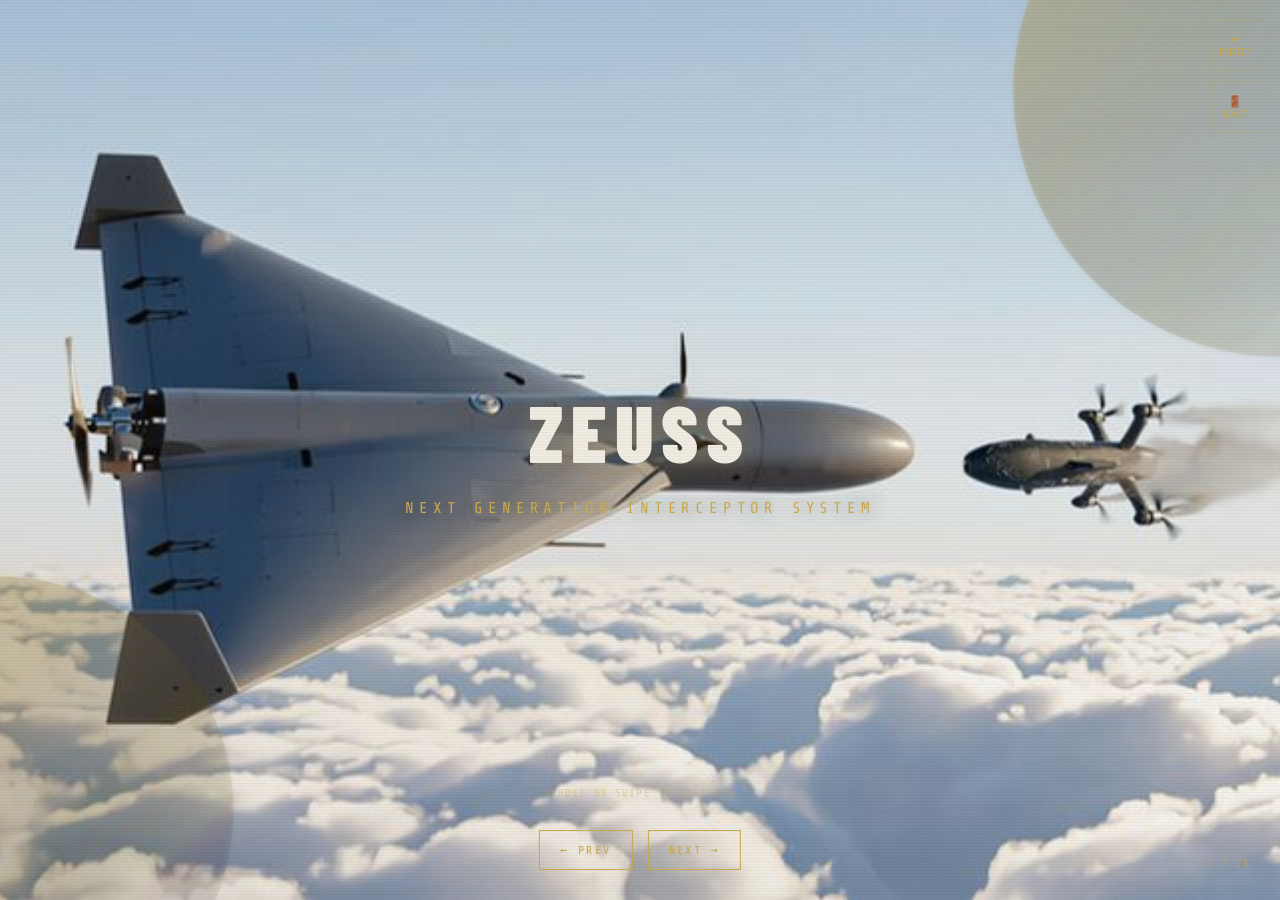
==== commit ff8fe86b: "Add files via upload" ====
--- a/dashboard-main.html
+++ b/dashboard-main.html
@@ -470,7 +470,7 @@
         min-height: 0;
         overflow: visible;
         margin: 0;
-        padding: 18px 18px 20px;
+        padding: 14px 16px 16px;
         border: none;
         border-top: 1px solid rgba(201,168,76,0.22);
         border-radius: 24px 24px 0 0;
@@ -546,7 +546,7 @@
         font-size: clamp(22px, 8vw, 30px) !important;
       }
 
-      .slide .subtitle { font-size: 9px; }
+      .slide .subtitle { font-size: 8.5px; }
       .slide .description,
       .zeuss-bullets li,
       .stat-value { font-size: 11.5px; }
@@ -1217,6 +1217,361 @@
       }
     }
 
+
+.site-logo-fixed{
+  position:fixed;
+  top:8px;
+  left:50%;
+  transform:translateX(-50%);
+  z-index:130;
+  pointer-events:none;
+}
+.site-logo-fixed img{
+  display:block;
+  width:min(112px,32vw);
+  height:auto;
+  object-fit:contain;
+  filter:drop-shadow(0 8px 18px rgba(0,0,0,.28));
+}
+@media (max-width: 768px){
+  .site-logo-fixed{
+    top:8px;
+  }
+  .site-logo-fixed img{
+    width:min(104px,30vw);
+  }
+  .slide.mobile-focus-right .slide-image img{
+    object-position: 82% center !important;
+  }
+  .slide.mobile-focus-center .slide-image img{
+    object-position: center center !important;
+  }
+}
+
+
+@media (max-width: 768px){
+  /* Uniform mobile behavior: every slide WITH image gets an attached bottom panel */
+  .slide.has-image:not(.no-image) .slide-content,
+  .slide.has-image.hero-text-slide .slide-content,
+  .slide.has-image.zeuss-slide.side-by-side .slide-content{
+    display:block !important;
+    width:100% !important;
+    max-width:100% !important;
+    min-height:100vh !important;
+  }
+
+  .slide.has-image:not(.no-image) .slide-image,
+  .slide.has-image.hero-text-slide .slide-image,
+  .slide.has-image.zeuss-slide.side-by-side .slide-image{
+    position:fixed !important;
+    inset:0 !important;
+    width:100% !important;
+    height:100% !important;
+    max-width:none !important;
+    max-height:none !important;
+    margin:0 !important;
+    z-index:1 !important;
+    display:block !important;
+  }
+
+  .slide.has-image:not(.no-image) .slide-image img,
+  .slide.has-image.hero-text-slide .slide-image img,
+  .slide.has-image.zeuss-slide.side-by-side .slide-image img{
+    position:absolute !important;
+    inset:0 !important;
+    width:100% !important;
+    height:100% !important;
+    max-width:none !important;
+    max-height:none !important;
+    object-fit:cover !important;
+    border-radius:0 !important;
+    clip-path:none !important;
+    display:block !important;
+  }
+
+  .slide.has-image:not(.no-image) .slide-text,
+  .slide.has-image.hero-text-slide .slide-text,
+  .slide.has-image.zeuss-slide.side-by-side .slide-text{
+    position:fixed !important;
+    left:0 !important;
+    right:0 !important;
+    bottom:0 !important;
+    top:auto !important;
+    transform:none !important;
+    width:100% !important;
+    max-width:none !important;
+    margin:0 !important;
+    z-index:20 !important;
+    border:none !important;
+    border-top:1px solid rgba(201,168,76,0.18) !important;
+    border-radius:0 !important;
+    padding:14px 16px 62px !important;
+    background:linear-gradient(180deg, rgba(0,0,0,0.00) 0%, rgba(0,0,0,0.62) 18%, rgba(0,0,0,0.90) 48%, rgba(0,0,0,0.98) 100%) !important;
+    box-shadow:none !important;
+    backdrop-filter:blur(8px) saturate(110%) !important;
+    -webkit-backdrop-filter:blur(8px) saturate(110%) !important;
+    overflow:visible !important;
+  }
+
+  .slide.has-image:not(.no-image) .divider,
+  .slide.has-image.hero-text-slide .divider,
+  .slide.has-image.zeuss-slide.side-by-side .divider{
+    margin-left:0 !important;
+    margin-right:auto !important;
+  }
+
+  .nav-buttons{
+    bottom:14px !important;
+    z-index:30 !important;
+  }
+
+  .page-counter{
+    bottom:18px !important;
+    z-index:31 !important;
+  }
+
+  /* Keep no-image slides centered */
+  .slide.no-image .slide-text,
+  .slide.no-image.hero-text-slide .slide-text{
+    position:relative !important;
+    left:auto !important;
+    right:auto !important;
+    bottom:auto !important;
+    width:min(100%, 560px) !important;
+    max-width:560px !important;
+    margin:0 auto !important;
+    border:1px solid rgba(201,168,76,0.18) !important;
+    border-radius:22px !important;
+    padding:22px 18px !important;
+  }
+
+  /* iPhone focus tweaks */
+  .slide.mobile-focus-right .slide-image img{
+    object-position: 92% center !important;
+  }
+
+  .slide.mobile-focus-far-right .slide-image img{
+    object-position: 128% center !important;
+  }
+
+  .slide.mobile-focus-ultra-right .slide-image img{
+    object-position: 136% center !important;
+  }
+}
+
+
+@media (max-width: 768px){
+  .slide.has-image:not(.no-image) .slide-image,
+  .slide.has-image.hero-text-slide .slide-image,
+  .slide.has-image.zeuss-slide.side-by-side .slide-image{
+    display:block !important;
+    position:fixed !important;
+    inset:0 !important;
+    width:100% !important;
+    height:100% !important;
+    background:#000 !important;
+    z-index:1 !important;
+  }
+
+  .slide.has-image:not(.no-image) .slide-image img,
+  .slide.has-image.hero-text-slide .slide-image img,
+  .slide.has-image.zeuss-slide.side-by-side .slide-image img{
+    position:absolute !important;
+    inset:0 !important;
+    width:100% !important;
+    height:100% !important;
+    max-width:100% !important;
+    max-height:100% !important;
+    object-fit:cover !important;
+    object-position:center center !important;
+    border-radius:0 !important;
+    clip-path:none !important;
+    background:#000 !important;
+    display:block !important;
+  }
+
+  .slide.has-image:not(.no-image) .slide-text,
+  .slide.has-image.hero-text-slide .slide-text,
+  .slide.has-image.zeuss-slide.side-by-side .slide-text{
+    position:fixed !important;
+    left:0 !important;
+    right:0 !important;
+    bottom:0 !important;
+    top:auto !important;
+    transform:none !important;
+    width:100% !important;
+    max-width:none !important;
+    margin:0 !important;
+    z-index:20 !important;
+    border:none !important;
+    border-top:1px solid rgba(201,168,76,0.18) !important;
+    border-radius:0 !important;
+    padding:14px 16px 70px !important;
+    min-height:34vh !important;
+    overflow-y:auto !important;
+    overflow-x:hidden !important;
+    background:linear-gradient(180deg, rgba(0,0,0,0.00) 0%, rgba(0,0,0,0.72) 14%, rgba(0,0,0,0.93) 34%, rgba(0,0,0,0.99) 100%) !important;
+    box-shadow:none !important;
+    backdrop-filter:blur(8px) saturate(110%) !important;
+    -webkit-backdrop-filter:blur(8px) saturate(110%) !important;
+  }
+
+  .slide.has-image:not(.no-image) .slide h2,
+  .slide.has-image.hero-text-slide .slide h2,
+  .slide.has-image.zeuss-slide.side-by-side .slide h2{
+    font-size:clamp(22px, 7vw, 32px) !important;
+    line-height:1.04 !important;
+    margin-bottom:8px !important;
+  }
+
+  .slide.has-image:not(.no-image) .subtitle,
+  .slide.has-image.hero-text-slide .subtitle,
+  .slide.has-image.zeuss-slide.side-by-side .subtitle{
+    font-size:10px !important;
+    line-height:1.45 !important;
+    margin-bottom:8px !important;
+    letter-spacing:0.10em !important;
+  }
+
+  .slide.has-image:not(.no-image) .description,
+  .slide.has-image.hero-text-slide .description,
+  .slide.has-image.zeuss-slide.side-by-side .description,
+  .slide.has-image:not(.no-image) .zeuss-bullets li,
+  .slide.has-image.hero-text-slide .zeuss-bullets li,
+  .slide.has-image.zeuss-slide.side-by-side .zeuss-bullets li{
+    font-size:12px !important;
+    line-height:1.48 !important;
+  }
+
+  .slide.has-image:not(.no-image) .zeuss-bullets li,
+  .slide.has-image.hero-text-slide .zeuss-bullets li,
+  .slide.has-image.zeuss-slide.side-by-side .zeuss-bullets li{
+    padding:6px 0 !important;
+  }
+
+  .slide.has-image:not(.no-image) .divider,
+  .slide.has-image.hero-text-slide .divider,
+  .slide.has-image.zeuss-slide.side-by-side .divider{
+    margin:8px 0 10px !important;
+  }
+
+  .nav-buttons{
+    bottom:14px !important;
+    z-index:30 !important;
+  }
+
+  .page-counter{
+    bottom:18px !important;
+    z-index:31 !important;
+  }
+
+  .slide.no-image .slide-text,
+  .slide.no-image.hero-text-slide .slide-text{
+    position:relative !important;
+    left:auto !important;
+    right:auto !important;
+    bottom:auto !important;
+    width:min(100%, 560px) !important;
+    max-width:560px !important;
+    margin:0 auto !important;
+    border:1px solid rgba(201,168,76,0.18) !important;
+    border-radius:22px !important;
+    padding:22px 18px !important;
+  }
+}
+
+
+    @keyframes droneCueBannerIn {
+      0% { opacity: 0; transform: translate(-50%, -10px) scale(.96); }
+      100% { opacity: 1; transform: translate(-50%, 0) scale(1); }
+    }
+
+    @keyframes droneCuePulse {
+      0% { box-shadow: 0 0 0 rgba(0,212,212,0); border-color: rgba(0,212,212,0.18); }
+      50% { box-shadow: 0 0 28px rgba(0,212,212,0.18); border-color: rgba(0,212,212,0.58); }
+      100% { box-shadow: 0 0 0 rgba(0,212,212,0); border-color: rgba(0,212,212,0.18); }
+    }
+
+    @keyframes droneCueFlash {
+      0% { opacity: 0; }
+      20% { opacity: .85; }
+      100% { opacity: 0; }
+    }
+
+    .second-drone-slide {
+      overflow: hidden;
+    }
+
+    .second-drone-slide .drone-switch-banner {
+      position: absolute;
+      left: 50%;
+      top: 86px;
+      transform: translateX(-50%);
+      z-index: 40;
+      pointer-events: none;
+      opacity: 0;
+      width: min(560px, calc(100% - 44px));
+      text-align: center;
+      font-family: var(--mono);
+      font-size: clamp(10px, 1.2vw, 13px);
+      line-height: 1.35;
+      letter-spacing: 0.16em;
+      text-transform: uppercase;
+      color: var(--cream);
+      padding: 10px 12px;
+      border: 1px solid rgba(0,212,212,0.22);
+      background: linear-gradient(180deg, rgba(0,0,0,.58), rgba(0,0,0,.82));
+      backdrop-filter: blur(8px);
+      -webkit-backdrop-filter: blur(8px);
+    }
+
+    .second-drone-slide::after {
+      content: '';
+      position: absolute;
+      inset: 0;
+      z-index: 12;
+      pointer-events: none;
+      opacity: 0;
+      background:
+        radial-gradient(circle at 50% 30%, rgba(0,212,212,0.20) 0%, rgba(0,212,212,0.08) 16%, rgba(0,0,0,0) 36%),
+        linear-gradient(180deg, rgba(0,212,212,0.08), rgba(0,0,0,0) 24%);
+    }
+
+    .second-drone-slide.active .drone-switch-banner {
+      animation: droneCueBannerIn .35s ease-out forwards, droneCuePulse 1.4s ease-out .15s 1;
+    }
+
+    .second-drone-slide.active::after {
+      animation: droneCueFlash .95s ease-out 1;
+    }
+
+    .second-drone-slide.active .slide-image {
+      animation: droneCuePulse 1.15s ease-out 1;
+    }
+
+    @media (max-width: 768px) {
+      .second-drone-slide .drone-switch-banner {
+        top: 58px;
+        width: calc(100% - 26px);
+        font-size: 9px;
+        letter-spacing: 0.12em;
+        padding: 9px 10px;
+      }
+    }
+
+
+    .second-drone-slide.active .slide-image img{
+      animation: scale-in 0.45s ease-out both;
+    }
+
+    .second-drone-slide.active .tag-badge{
+      animation: fade-up 0.35s ease-out both, droneCuePulse 1.1s ease-out 1;
+    }
+
+    .second-drone-slide.active .slide-text{
+      box-shadow: 0 0 0 rgba(0,212,212,0), 0 0 28px rgba(0,212,212,0.08);
+    }
+
 </style>
 </head>
 <body>
@@ -1369,6 +1724,9 @@
     'interception': 'assets/images/img74.jpg',
     'advantage': 'assets/images/img79.jpg',
     'final': 'assets/images/img89.jpg',
+    'deploymentMobile': 'assets/images/img40.jpg',
+    'interceptorMobile': 'assets/images/img74.jpg',
+    'altDroneMobile': 'assets/images/img46.jpg',
     // ZEUSS ENG slides
     'soldier': 'assets/images/zeuss_soldier.jpg',
     'fire': 'assets/images/zeuss_fire.jpg',
@@ -1434,8 +1792,9 @@
         title: 'INTERCEPTOR',
         subtitle: 'ZEUSS Interceptor is a next-generation autonomous system designed to detect, track, and neutralize aerial threats in real time',
         description: '',
-        imagePos: 'hidden',
-        imageKey: null
+        imagePos: 'right',
+        imageKey: 'interceptorMobile',
+        slideClass: 'mobile-focus-center'
       },
       {
         tag: 'THREAT LANDSCAPE',
@@ -1514,8 +1873,9 @@
         title: 'DEPLOYMENT & APPLICATIONS',
         subtitle: 'Defense in all environments',
         description: '<span class="accent-cyan">Coastal defense</span> • <span class="accent-cyan">Critical infrastructure</span> • <span class="accent-cyan">Military bases</span> • <span class="accent-cyan">Urban protection</span> • <span class="accent-cyan">Ports & strategic assets</span>. ZEUSS transforms defense from <span class="accent-cyan">reactive to active</span>.',
-        imagePos: 'hidden',
-        imageKey: null
+        imagePos: 'right',
+        imageKey: 'deploymentMobile',
+        slideClass: 'mobile-focus-center'
       },
       {
         tag: 'ZEUSS INTERCEPTOR',
@@ -1523,7 +1883,8 @@
         subtitle: 'Next-generation defense system',
         description: '',
         imagePos: 'left',
-        imageKey: 'final'
+        imageKey: 'final',
+        slideClass: 'mobile-focus-ultra-right'
       }
     ];
 
@@ -1532,8 +1893,10 @@
       {
         type: 'hero-text',
         title: 'WHERE OTHERS FAIL<br><span class="accent-red">ZEUSS</span> <span class="accent-cyan">SURVIVES</span>',
-        image: null,
-        tag: '<span class="accent-cyan">ZEUSS</span> · <span class="accent-red">SURVIVE</span> · <span class="accent-green">ADAPT</span> · <span class="accent-purple">DOMINATE</span>'
+        image: 'assets/images/img46.jpg',
+        tag: '<span class="accent-cyan">SECOND PLATFORM</span> · <span class="accent-gold">DIFFERENT DRONE AIRFRAME</span>',
+        subtitle: 'A separate ZEUSS drone platform, distinct from the interceptor shown earlier.',
+        
       },
       {
         type: 'feature',
@@ -1770,14 +2133,16 @@
 
       if (s.type === 'hero-text') {
         const hasHeroImage = !!s.image;
-        el.className = `slide ${hasHeroImage ? 'has-image' : 'no-image'} zeuss-slide hero-text-slide`;
+        el.className = `slide ${hasHeroImage ? 'has-image' : 'no-image'} zeuss-slide hero-text-slide ${s.slideClass || ''}`;
         el.innerHTML = `
           ${hasHeroImage ? `<div class="slide-image left"><img src="${imgSrc}" alt="${tagAlt}" loading="lazy" decoding="async"></div>` : ''}
           <div class="slide-content">
             <div class="slide-text">
               ${s.tag ? `<div class="tag-badge">${s.tag}</div>` : ''}
               <h2>${s.title}</h2>
+              ${s.subtitle ? `<div class="subtitle">${s.subtitle}</div>` : ''}
             </div>
+            ${s.isSecondDrone ? '<div class="drone-switch-banner">NEW PLATFORM · DIFFERENT DRONE</div>' : ''}
           </div>
         `;
       } else if (s.type === 'feature') {
@@ -2170,6 +2535,7 @@
   } else {
     loadSlides();
   }
+  
 
   window.addEventListener('load', () => {
     setTimeout(initPublishSafeMode, 120);
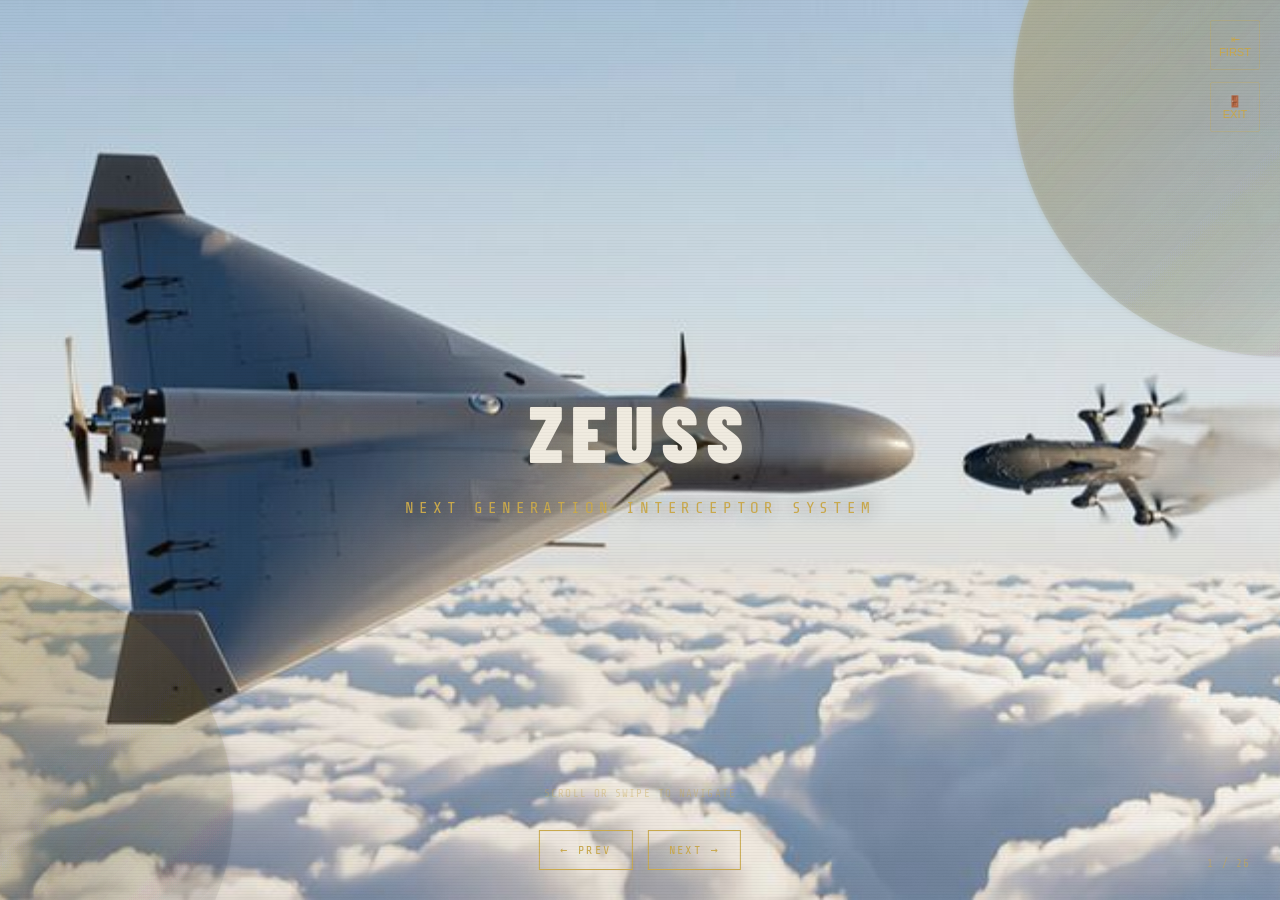
==== commit 1fcfe8a9: "Add files via upload" ====
--- a/dashboard-main.html
+++ b/dashboard-main.html
@@ -418,36 +418,39 @@
       .slide.zeuss-slide.side-by-side,
       .zeuss-slide.side-by-side .slide-content,
       .hero-text-slide .slide-content {
-        display: block;
+        display: flex;
+        flex-direction: column;
         width: 100%;
         max-width: 100%;
-        min-height: 100vh;
         gap: 0;
       }
 
       .slide-image,
       .slide.zeuss-slide.side-by-side .slide-image {
-        position: fixed !important;
-        inset: 0;
+        position: relative !important;
         width: 100%;
-        height: 100%;
-        max-width: none;
+        height: auto;
+        max-width: 100%;
         margin: 0 !important;
         z-index: 1;
-        display: block;
+        display: flex;
+        align-items: center;
+        justify-content: center;
+        min-height: 300px;
+        max-height: 60vh;
+        overflow: hidden;
       }
 
       .slide-image img,
       .slide.zeuss-slide.side-by-side .slide-image img,
       .hero-text-slide .slide-image img,
       .zeuss-slide .slide-image img {
-        position: absolute;
-        inset: 0;
+        position: relative;
         width: 100%;
         height: 100%;
-        max-width: none !important;
-        max-height: none !important;
-        object-fit: cover;
+        max-width: 100% !important;
+        max-height: 100% !important;
+        object-fit: contain;
         object-position: center center;
         border-radius: 0;
         box-shadow: none;
@@ -459,25 +462,25 @@
       .slide.has-image .slide-text,
       .slide.has-image.hero-text-slide .slide-text,
       .slide.has-image.zeuss-slide.side-by-side .slide-text {
-        position: fixed;
-        left: 0;
-        right: 0;
-        bottom: 74px;
+        position: relative;
+        left: auto;
+        right: auto;
+        bottom: auto;
         z-index: 20;
         width: 100%;
-        max-width: none;
-        max-height: none;
-        min-height: 0;
-        overflow: visible;
+        max-width: 100%;
         margin: 0;
         padding: 14px 16px 16px;
         border: none;
         border-top: 1px solid rgba(201,168,76,0.22);
-        border-radius: 24px 24px 0 0;
+        border-radius: 0;
         background: linear-gradient(180deg, rgba(0,0,0,0.06) 0%, rgba(0,0,0,0.78) 24%, rgba(0,0,0,0.92) 56%, rgba(0,0,0,0.98) 100%);
         box-shadow: none;
         backdrop-filter: blur(10px) saturate(112%);
         -webkit-backdrop-filter: blur(10px) saturate(112%);
+        overflow: visible;
+        min-height: auto;
+        max-height: none;
       }
 
       .slide-text.center {
@@ -1306,7 +1309,7 @@
     border-top:1px solid rgba(201,168,76,0.18) !important;
     border-radius:0 !important;
     padding:14px 16px 62px !important;
-    background:linear-gradient(180deg, rgba(0,0,0,0.00) 0%, rgba(0,0,0,0.62) 18%, rgba(0,0,0,0.90) 48%, rgba(0,0,0,0.98) 100%) !important;
+    background: linear-gradient(180deg, rgba(8,8,8,0.96) 0%, rgba(4,4,4,0.98) 42%, rgba(0,0,0,0.995) 100%) !important;
     box-shadow:none !important;
     backdrop-filter:blur(8px) saturate(110%) !important;
     -webkit-backdrop-filter:blur(8px) saturate(110%) !important;
@@ -1410,7 +1413,7 @@
     min-height:34vh !important;
     overflow-y:auto !important;
     overflow-x:hidden !important;
-    background:linear-gradient(180deg, rgba(0,0,0,0.00) 0%, rgba(0,0,0,0.72) 14%, rgba(0,0,0,0.93) 34%, rgba(0,0,0,0.99) 100%) !important;
+    background: linear-gradient(180deg, rgba(8,8,8,0.96) 0%, rgba(4,4,4,0.985) 38%, rgba(0,0,0,0.995) 100%) !important;
     box-shadow:none !important;
     backdrop-filter:blur(8px) saturate(110%) !important;
     -webkit-backdrop-filter:blur(8px) saturate(110%) !important;
@@ -1572,6 +1575,403 @@
       box-shadow: 0 0 0 rgba(0,212,212,0), 0 0 28px rgba(0,212,212,0.08);
     }
 
+
+
+/* Mobile fix: image fully visible above text panel, desktop unchanged */
+@media (max-width: 768px){
+  .slide.has-image:not(.no-image){
+    --mobile-text-panel-height: 34vh;
+  }
+
+  .slide.has-image:not(.no-image) .slide-image,
+  .slide.has-image.hero-text-slide .slide-image,
+  .slide.has-image.zeuss-slide.side-by-side .slide-image{
+    position: fixed !important;
+    left: 0 !important;
+    right: 0 !important;
+    top: 0 !important;
+    bottom: auto !important;
+    inset: auto !important;
+    width: 100% !important;
+    height: calc(100vh - var(--mobile-text-panel-height)) !important;
+    max-width: 100% !important;
+    max-height: calc(100vh - var(--mobile-text-panel-height)) !important;
+    margin: 0 !important;
+    background: #000 !important;
+    z-index: 1 !important;
+    overflow: hidden !important;
+    display: flex !important;
+    align-items: flex-start !important;
+    justify-content: center !important;
+  }
+
+  .slide.has-image:not(.no-image) .slide-image img,
+  .slide.has-image.hero-text-slide .slide-image img,
+  .slide.has-image.zeuss-slide.side-by-side .slide-image img{
+    position: relative !important;
+    inset: auto !important;
+    width: 100% !important;
+    height: 100% !important;
+    max-width: 100% !important;
+    max-height: 100% !important;
+    object-fit: contain !important;
+    object-position: center top !important;
+    border-radius: 0 !important;
+    clip-path: none !important;
+    background: #000 !important;
+    display: block !important;
+  }
+
+  .slide.has-image:not(.no-image) .slide-text,
+  .slide.has-image.hero-text-slide .slide-text,
+  .slide.has-image.zeuss-slide.side-by-side .slide-text{
+    position: fixed !important;
+    left: 0 !important;
+    right: 0 !important;
+    bottom: 0 !important;
+    top: auto !important;
+    width: 100% !important;
+    max-width: none !important;
+    min-height: auto !important;
+    max-height: 70vh !important;
+    overflow-y: auto !important;
+    overflow-x: hidden !important;
+    z-index: 20 !important;
+  }
+}
+
+
+
+/* ---- MOBILE IMAGE ABOVE PANEL FINAL OVERRIDE ---- */
+@media (max-width: 768px){
+  .slide.has-image:not(.no-image){
+    padding: 0 0 96px !important;
+    overflow-y: auto !important;
+    overflow-x: hidden !important;
+  }
+
+  .slide.has-image:not(.no-image) .slide-content,
+  .slide.has-image.hero-text-slide .slide-content,
+  .slide.has-image.zeuss-slide.side-by-side .slide-content{
+    display:flex !important;
+    flex-direction:column !important;
+    align-items:stretch !important;
+    justify-content:flex-start !important;
+    width:100% !important;
+    max-width:100% !important;
+    min-height:auto !important;
+    gap:14px !important;
+    padding:56px 0 0 !important;
+  }
+
+  .slide.has-image:not(.no-image) .slide-image,
+  .slide.has-image.hero-text-slide .slide-image,
+  .slide.has-image.zeuss-slide.side-by-side .slide-image{
+    order:1 !important;
+    position:relative !important;
+    inset:auto !important;
+    left:auto !important;
+    right:auto !important;
+    top:auto !important;
+    bottom:auto !important;
+    width:100% !important;
+    height:auto !important;
+    min-height:0 !important;
+    max-height:none !important;
+    margin:0 !important;
+    padding:0 16px !important;
+    background:transparent !important;
+    z-index:1 !important;
+    display:flex !important;
+    align-items:center !important;
+    justify-content:center !important;
+    overflow:visible !important;
+  }
+
+  .slide.has-image:not(.no-image) .slide-image img,
+  .slide.has-image.hero-text-slide .slide-image img,
+  .slide.has-image.zeuss-slide.side-by-side .slide-image img,
+  .hero-text-slide .slide-image img,
+  .zeuss-slide .slide-image img{
+    position:relative !important;
+    inset:auto !important;
+    width:auto !important;
+    height:auto !important;
+    max-width:100% !important;
+    max-height:36vh !important;
+    object-fit:contain !important;
+    object-position:center center !important;
+    border-radius:14px !important;
+    box-shadow:0 12px 36px rgba(0,0,0,0.24) !important;
+    clip-path:none !important;
+    background:transparent !important;
+    display:block !important;
+    margin:0 auto !important;
+  }
+
+  .slide.has-image:not(.no-image) .slide-text,
+  .slide.has-image.hero-text-slide .slide-text,
+  .slide.has-image.zeuss-slide.side-by-side .slide-text{
+    order:2 !important;
+    position:relative !important;
+    left:auto !important;
+    right:auto !important;
+    top:auto !important;
+    bottom:auto !important;
+    transform:none !important;
+    width:100% !important;
+    max-width:100% !important;
+    min-height:auto !important;
+    margin:0 !important;
+    padding:18px 16px 76px !important;
+    border:none !important;
+    border-top:1px solid rgba(201,168,76,0.18) !important;
+    border-radius:0 !important;
+    background:linear-gradient(180deg, rgba(10,10,10,0.98) 0%, rgba(4,4,4,0.99) 100%) !important;
+    box-shadow:none !important;
+    backdrop-filter:none !important;
+    -webkit-backdrop-filter:none !important;
+    overflow:visible !important;
+    z-index:2 !important;
+  }
+
+  .slide.has-image:not(.no-image) .divider,
+  .slide.has-image.hero-text-slide .divider,
+  .slide.has-image.zeuss-slide.side-by-side .divider{
+    margin-left:0 !important;
+    margin-right:auto !important;
+  }
+}
+
+
+
+/* ---- MOBILE IMAGE/PANEL FINAL FIX ---- */
+@media (max-width: 768px){
+  .slide.has-image:not(.no-image),
+  .slide.has-image.hero-text-slide,
+  .slide.has-image.zeuss-slide.side-by-side,
+  .slide.zeuss-slide.side-by-side,
+  .slide.hero-text-slide{
+    display: flex !important;
+    flex-direction: column !important;
+    align-items: stretch !important;
+    justify-content: flex-start !important;
+    padding: 12px 0 96px !important;
+    overflow-y: auto !important;
+    overflow-x: hidden !important;
+  }
+
+  .slide.has-image:not(.no-image) .slide-image,
+  .slide.has-image.hero-text-slide .slide-image,
+  .slide.has-image.zeuss-slide.side-by-side .slide-image,
+  .slide.zeuss-slide.side-by-side .slide-image,
+  .slide.hero-text-slide .slide-image{
+    order: 0 !important;
+    position: relative !important;
+    inset: auto !important;
+    left: auto !important;
+    right: auto !important;
+    top: auto !important;
+    bottom: auto !important;
+    display: flex !important;
+    align-items: center !important;
+    justify-content: center !important;
+    width: 100% !important;
+    height: clamp(180px, 28vh, 250px) !important;
+    min-height: 180px !important;
+    max-height: 250px !important;
+    margin: 4px 0 8px !important;
+    padding: 0 16px !important;
+    background: transparent !important;
+    overflow: visible !important;
+    z-index: 1 !important;
+    flex: 0 0 auto !important;
+    perspective: none !important;
+  }
+
+  .slide.has-image:not(.no-image) .slide-image img,
+  .slide.has-image.hero-text-slide .slide-image img,
+  .slide.has-image.zeuss-slide.side-by-side .slide-image img,
+  .slide.zeuss-slide.side-by-side .slide-image img,
+  .slide.hero-text-slide .slide-image img{
+    position: relative !important;
+    inset: auto !important;
+    width: auto !important;
+    height: 100% !important;
+    max-width: 100% !important;
+    max-height: 100% !important;
+    object-fit: contain !important;
+    object-position: center center !important;
+    display: block !important;
+    margin: 0 auto !important;
+    border-radius: 18px !important;
+    background: transparent !important;
+    box-shadow: 0 16px 36px rgba(0,0,0,0.28) !important;
+    clip-path: none !important;
+    filter: none !important;
+    transform: none !important;
+  }
+
+  .slide.has-image:not(.no-image) .slide-content,
+  .slide.has-image.hero-text-slide .slide-content,
+  .slide.has-image.zeuss-slide.side-by-side .slide-content,
+  .slide.zeuss-slide.side-by-side .slide-content,
+  .slide.hero-text-slide .slide-content{
+    order: 1 !important;
+    display: block !important;
+    width: 100% !important;
+    max-width: 100% !important;
+    min-height: auto !important;
+    margin: 0 !important;
+    flex: 0 0 auto !important;
+  }
+
+  .slide.has-image:not(.no-image) .slide-text,
+  .slide.has-image.hero-text-slide .slide-text,
+  .slide.has-image.zeuss-slide.side-by-side .slide-text,
+  .slide.zeuss-slide.side-by-side .slide-text,
+  .slide.hero-text-slide .slide-text{
+    position: relative !important;
+    left: auto !important;
+    right: auto !important;
+    top: auto !important;
+    bottom: auto !important;
+    transform: none !important;
+    width: 100% !important;
+    max-width: 100% !important;
+    min-height: auto !important;
+    margin: 0 !important;
+    padding: 16px 16px 72px !important;
+    z-index: 2 !important;
+    border: none !important;
+    border-top: 1px solid rgba(201,168,76,0.18) !important;
+    border-radius: 0 !important;
+    background: linear-gradient(180deg, rgba(8,8,8,0.94) 0%, rgba(4,4,4,0.985) 38%, rgba(0,0,0,0.995) 100%) !important;
+    box-shadow: none !important;
+    overflow: visible !important;
+    backdrop-filter: none !important;
+    -webkit-backdrop-filter: none !important;
+  }
+
+  .slide.has-image:not(.no-image) .slide-text::after,
+  .slide.has-image.hero-text-slide .slide-text::after,
+  .slide.has-image.zeuss-slide.side-by-side .slide-text::after,
+  .slide.zeuss-slide.side-by-side .slide-text::after,
+  .slide.hero-text-slide .slide-text::after{
+    display: none !important;
+  }
+}
+
+
+
+@media (max-width: 768px){
+  /* SECOND PART ONLY: ZEUSS slides use stacked mobile layout */
+  .slide.zeuss-slide {
+    padding: 14px 12px 86px !important;
+    overflow-y: auto !important;
+    overflow-x: hidden !important;
+    align-items: flex-start !important;
+    justify-content: flex-start !important;
+  }
+
+  .slide.has-image.zeuss-slide.side-by-side,
+  .slide.zeuss-slide.hero-text-slide.has-image {
+    display: block !important;
+  }
+
+  .slide.has-image.zeuss-slide.side-by-side .slide-content,
+  .slide.zeuss-slide.hero-text-slide.has-image .slide-content {
+    display: flex !important;
+    flex-direction: column !important;
+    gap: 12px !important;
+    width: 100% !important;
+    max-width: 100% !important;
+    min-height: auto !important;
+    align-items: stretch !important;
+    justify-content: flex-start !important;
+  }
+
+  .slide.has-image.zeuss-slide.side-by-side .slide-image,
+  .slide.zeuss-slide.hero-text-slide.has-image .slide-image {
+    position: relative !important;
+    inset: auto !important;
+    display: flex !important;
+    width: 100% !important;
+    height: auto !important;
+    min-height: 0 !important;
+    max-height: none !important;
+    margin: 0 auto !important;
+    z-index: 1 !important;
+    align-items: center !important;
+    justify-content: center !important;
+    overflow: visible !important;
+    background: transparent !important;
+    order: 1 !important;
+    flex: 0 0 auto !important;
+    animation: none !important;
+    perspective: none !important;
+  }
+
+  .slide.has-image.zeuss-slide.side-by-side .slide-image img,
+  .slide.zeuss-slide.hero-text-slide.has-image .slide-image img {
+    position: relative !important;
+    inset: auto !important;
+    display: block !important;
+    width: 100% !important;
+    height: auto !important;
+    max-width: 100% !important;
+    max-height: 30vh !important;
+    object-fit: cover !important;
+    object-position: center center !important;
+    border-radius: 18px !important;
+    box-shadow: 0 18px 38px rgba(0,0,0,0.28) !important;
+    clip-path: none !important;
+    margin: 0 auto !important;
+    background: #000 !important;
+    filter: none !important;
+    animation: none !important;
+  }
+
+  .slide.has-image.zeuss-slide.side-by-side .slide-text,
+  .slide.zeuss-slide.hero-text-slide.has-image .slide-text {
+    position: relative !important;
+    left: auto !important;
+    right: auto !important;
+    top: auto !important;
+    bottom: auto !important;
+    transform: none !important;
+    width: 100% !important;
+    max-width: 100% !important;
+    margin: 0 !important;
+    order: 2 !important;
+    z-index: 2 !important;
+    padding: 18px 16px 14px !important;
+    border: 1px solid rgba(201,168,76,0.18) !important;
+    border-radius: 20px !important;
+    background: linear-gradient(180deg, rgba(0,0,0,0.82) 0%, rgba(0,0,0,0.94) 100%) !important;
+    box-shadow: 0 18px 44px rgba(0,0,0,0.22) !important;
+    backdrop-filter: none !important;
+    -webkit-backdrop-filter: none !important;
+    overflow: visible !important;
+    min-height: auto !important;
+  }
+
+  .slide.has-image.zeuss-slide.side-by-side .slide-text::after,
+  .slide.zeuss-slide.hero-text-slide.has-image .slide-text::after {
+    display: none !important;
+  }
+
+  .slide.zeuss-slide .nav-buttons,
+  .nav-buttons {
+    bottom: 14px !important;
+  }
+
+  .slide.zeuss-slide .page-counter,
+  .page-counter {
+    bottom: 18px !important;
+  }
+}
+
 </style>
 </head>
 <body>
@@ -1705,6 +2105,7 @@
     window.addEventListener('resize', () => {
       canvas.width = window.innerWidth;
       canvas.height = window.innerHeight;
+      updateMobileImageLayout();
     });
 
     animateParticles();
@@ -1724,9 +2125,9 @@
     'interception': 'assets/images/img74.jpg',
     'advantage': 'assets/images/img79.jpg',
     'final': 'assets/images/img89.jpg',
-    'deploymentMobile': 'assets/images/img40.jpg',
-    'interceptorMobile': 'assets/images/img74.jpg',
-    'altDroneMobile': 'assets/images/img46.jpg',
+    'deploymentMobile': 'assets/images/img63.jpg',
+    'interceptorMobile': 'assets/images/img79.jpg',
+    'altDroneMobile': 'assets/images/img29.jpg',
     // ZEUSS ENG slides
     'soldier': 'assets/images/zeuss_soldier.jpg',
     'fire': 'assets/images/zeuss_fire.jpg',
@@ -1780,6 +2181,20 @@
     `;
     
     return slide;
+  }
+
+
+
+  function updateMobileImageLayout() {
+    if (!window.matchMedia('(max-width: 768px)').matches) return;
+    document.querySelectorAll('.slide.has-image:not(.no-image)').forEach(slide => {
+      const textPanel = slide.querySelector('.slide-text');
+      if (!textPanel) return;
+      const panelHeight = Math.ceil(textPanel.getBoundingClientRect().height || 0);
+      if (panelHeight > 0) {
+        slide.style.setProperty('--mobile-text-panel-height', panelHeight + 'px');
+      }
+    });
   }
 
   // Load slides with images and text content
@@ -1893,7 +2308,7 @@
       {
         type: 'hero-text',
         title: 'WHERE OTHERS FAIL<br><span class="accent-red">ZEUSS</span> <span class="accent-cyan">SURVIVES</span>',
-        image: 'assets/images/img46.jpg',
+        image: 'assets/images/img29.jpg',
         tag: '<span class="accent-cyan">SECOND PLATFORM</span> · <span class="accent-gold">DIFFERENT DRONE AIRFRAME</span>',
         subtitle: 'A separate ZEUSS drone platform, distinct from the interceptor shown earlier.',
         
@@ -1903,7 +2318,7 @@
         tag: '<span class="accent-red">SURVIVABILITY</span>',
         title: 'BUILT FOR THE <span class="accent-red">IMPOSSIBLE</span>',
         subtitle: '<span class="accent-red">Fire</span>. <span class="accent-cyan">Water</span>. <span class="accent-purple">Electronic Warfare</span>.',
-        image: 'assets/images/zeuss_fire.jpg',
+        image: 'assets/images/img35.jpg',
         imagePos: 'left',
         bullets: [
           { text: 'Survivability up to 60s @ 600–900°C with ceramic & intumescent shielding or BWF PROTEC', highlight: false },
@@ -1919,7 +2334,7 @@
         tag: '<span class="accent-cyan">COMMAND & CONTROL</span>',
         title: '<span class="accent-gold">TOTAL CONTROL</span>. <span class="accent-cyan">ANYWHERE</span>.',
         subtitle: '<span class="accent-cyan">ENCRYPTED</span> • <span class="accent-cyan">AUTONOMOUS</span> • <span class="accent-cyan">REAL-TIME</span>',
-        image: 'assets/images/zeuss_command.jpg',
+        image: 'assets/images/img40.jpg',
         imagePos: 'right',
         bullets: [
           { text: 'Encrypted SDR mesh link — immune to jammers', highlight: false },
@@ -1936,7 +2351,7 @@
         tag: '<span class="accent-purple">UNDERWATER MESH</span>',
         title: '<span class="accent-purple">PATENTED</span> <span class="accent-cyan">WAVE MESH LINK</span>',
         subtitle: '<span class="accent-cyan">ACOUSTIC</span> • <span class="accent-cyan">8KM RANGE</span> • <span class="accent-cyan">SELF-HEALING</span>',
-        image: 'assets/images/zeuss_mesh.jpg',
+        image: 'assets/images/zeuss_command.jpg',
         imagePos: 'left',
         bullets: [
           { text: 'Medium: Acoustic waves', highlight: false },
@@ -1952,7 +2367,7 @@
         tag: '<span class="accent-red">AI VISION</span>',
         title: '<span class="accent-cyan">AI</span> <span class="accent-red">MULTITARGET</span>',
         subtitle: '<span class="accent-gold">1.2KM RECOGNITION</span> • <span class="accent-gold">50 TARGETS</span> • <span class="accent-gold">ADAPTIVE TRACKING</span>',
-        image: 'assets/images/zeuss_ai.jpg',
+        image: 'assets/images/img52.jpg',
         imagePos: 'right',
         bullets: [
           { text: '1.2km Ultra-Long-Range Recognition', highlight: true },
@@ -1968,7 +2383,7 @@
         type: 'stats',
         tag: '<span class="accent-gold">SPECIFICATIONS</span>',
         title: '<span class="accent-cyan">CORE</span> <span class="accent-purple">DATA</span>',
-        image: 'assets/images/zeuss_drone.jpg',
+        image: 'assets/images/img110.jpg',
         stats: [
           { label: 'Weight (Scout)', value: '380–450 g' },
           { label: 'Weight (THUNDER)', value: '2.5 kg' },
@@ -1986,7 +2401,7 @@
         tag: '<span class="accent-purple">AUTONOMOUS GUARD</span>',
         title: '<span class="accent-purple">SENTINEL</span> <span class="accent-cyan">MODE</span>',
         subtitle: '<span class="accent-cyan">5KM PERIMETER</span> • <span class="accent-red">ANTI-PIRATE</span> • <span class="accent-red">100% AUTONOMOUS</span>',
-        image: 'assets/images/zeuss_sentinel.jpg',
+        image: 'assets/images/zeuss_battle.jpg',
         imagePos: 'left',
         bullets: [
           { text: '5 km sentinel perimeter', highlight: false },
@@ -2000,7 +2415,7 @@
       {
         type: 'hero-text',
         title: '<span class="accent-red">FIRE</span>PROOF.<br><span class="accent-cyan">WATER</span>PROOF.<br><span class="accent-purple">BATTLEPROOF</span>.',
-        image: 'assets/images/zeuss_battle.jpg',
+        image: 'assets/images/img71.jpg',
         tag: '<span class="accent-cyan">ZEUSS</span> · <span class="accent-red">BUILT FOR THE IMPOSSIBLE</span>'
       },
       {
@@ -2008,7 +2423,7 @@
         tag: '<span class="accent-gold">COMMS</span>',
         title: '<span class="accent-cyan">UNJAMMABLE</span> <span class="accent-gold">COMMUNICATIONS</span>',
         subtitle: '<span class="accent-cyan">ENCRYPTED</span> • <span class="accent-cyan">ANTI-JAM</span> • <span class="accent-cyan">MESH NETWORK</span>',
-        image: 'assets/images/zeuss_comms.jpg',
+        image: 'assets/images/img64.jpg',
         imagePos: 'right',
         bullets: [
           { text: 'Proprietary SDR geometric modulation', highlight: false },
@@ -2023,7 +2438,7 @@
       {
         type: 'hero-text',
         title: 'FROM <span class="accent-cyan">SKY</span><br>TO <span class="accent-blue">SEA</span> IN<br><span class="accent-gold">SECONDS</span>',
-        image: 'assets/images/zeuss_water.jpg',
+        image: 'assets/images/img82.jpg',
         tag: '<span class="accent-cyan">ONE DRONE</span> · <span class="accent-cyan">TWO WORLDS</span>'
       },
       {
@@ -2031,7 +2446,7 @@
         tag: '<span class="accent-cyan">AMPHIBIOUS</span>',
         title: 'ONE <span class="accent-cyan">DRONE</span>, <span class="accent-cyan">TWO WORLDS</span>',
         subtitle: 'Where <span class="accent-cyan">Air</span> Meets <span class="accent-blue">Water</span>, <span class="accent-red">ZEUSS</span> Rules.',
-        image: 'assets/images/zeuss_underwater.jpg',
+        image: 'assets/images/img86.jpg',
         imagePos: 'left',
         bullets: [
           { text: 'Air ↔ Water in 3 seconds', highlight: true },
@@ -2046,7 +2461,7 @@
         type: 'exosystem',
         tag: '<span class="accent-purple">ACCESSORIES</span>',
         title: '<span class="accent-red">ZEUSS</span> <span class="accent-cyan">EXOSYSTEM</span>',
-        image: 'assets/images/zeuss_exo.jpg',
+        image: 'assets/images/zeuss_final.jpg',
         items: [
           'Fire Extinguisher Ball Launcher',
           'Helmet Dock',
@@ -2058,8 +2473,8 @@
       {
         type: 'hero-text',
         title: '<span class="accent-cyan">ZEUSS</span> —<br><span class="accent-red">BEYOND</span> <span class="accent-green">LIMITS</span>',
-        image: 'assets/images/zeuss_final.jpg',
-        tag: '<span class="accent-purple">PATENT</span> <span class="accent-gold">TECHNOLOGY</span> · <span class="accent-cyan">MADE IN UAE</span>'
+        image: 'assets/images/img110.jpg',
+        tag: '<span class="accent-purple">PATENT</span> <span class="accent-gold">TECHNOLOGY</span>'
       }
     ];
 
@@ -2215,6 +2630,7 @@
     document.getElementById('total-pages').textContent = totalSlides;
     document.getElementById('loading').classList.add('hidden');
     slidesLoaded = true;
+    updateMobileImageLayout();
     setupEventListeners();
     setupParallaxEffect();
     setupVideoStability();
@@ -2274,6 +2690,10 @@
     // Mostra la nuova slide
     if (slides[n]) {
       slides[n].classList.add('active');
+      slides[n].scrollTop = 0;
+      const innerScrollable = slides[n].querySelector('.slide-text');
+      if (innerScrollable) innerScrollable.scrollTop = 0;
+      window.scrollTo(0, 0);
       // Trigger reflow per animazione
       void slides[n].offsetWidth;
     }
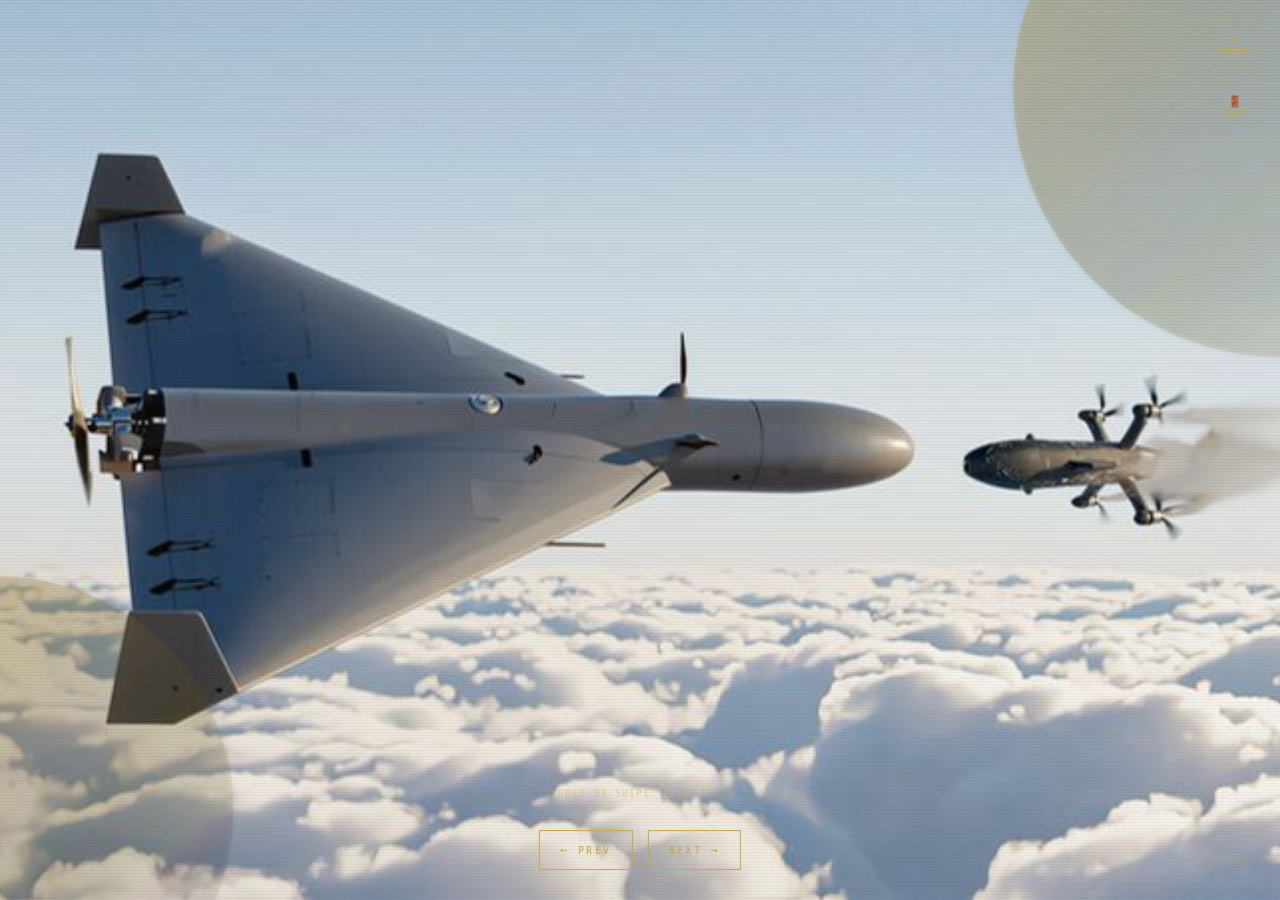
==== commit d1bad1a7: "Add files via upload" ====
--- a/dashboard-main.html
+++ b/dashboard-main.html
@@ -1972,6 +1972,110 @@
   }
 }
 
+
+
+/* ---- FINAL REQUEST FIXES ---- */
+.video-overlay{
+  display:none !important;
+}
+
+.logo-intro-slide{
+  background:#000 !important;
+}
+.logo-intro-slide::before,
+.logo-intro-slide::after{
+  display:none !important;
+}
+.logo-intro-slide .slide-content{
+  min-height:100%;
+  display:flex;
+  align-items:center;
+  justify-content:center;
+  width:100%;
+}
+.logo-intro-slide .slide-text{
+  max-width:980px;
+  width:100%;
+  text-align:center;
+  background:transparent !important;
+  border:0 !important;
+  box-shadow:none !important;
+  padding:0 24px !important;
+}
+.logo-intro-slide .hero-logo{
+  display:block;
+  width:min(520px, 58vw);
+  max-width:100%;
+  height:auto;
+  margin:0 auto 26px;
+  object-fit:contain;
+  filter:drop-shadow(0 20px 45px rgba(0,0,0,.35));
+}
+.logo-intro-slide .video-title{
+  margin-bottom:14px;
+}
+.logo-intro-slide .video-subtitle{
+  margin-bottom:0;
+}
+
+@media (max-width: 768px){
+  .logo-intro-slide{
+    padding:42px 0 96px !important;
+    overflow:auto !important;
+  }
+  .logo-intro-slide .slide-content{
+    min-height:calc(100vh - 138px);
+  }
+  .logo-intro-slide .slide-text{
+    padding:0 20px !important;
+  }
+  .logo-intro-slide .hero-logo{
+    width:min(78vw, 420px);
+    margin:0 auto 18px;
+  }
+}
+
+@media (max-width: 768px){
+  .slide.mobile-image-fill .slide-image{
+    padding:0 !important;
+    margin:6px 0 10px !important;
+    height:clamp(190px, 31vh, 270px) !important;
+  }
+
+  .slide.mobile-image-fill .slide-image img{
+    width:100% !important;
+    height:100% !important;
+    max-width:none !important;
+    max-height:none !important;
+    object-fit:cover !important;
+    object-position:center center !important;
+    border-radius:22px !important;
+  }
+
+  .slide.mobile-image-focus-center .slide-image img{ object-position:center center !important; }
+  .slide.mobile-image-focus-up .slide-image img{ object-position:center 38% !important; }
+  .slide.mobile-image-focus-down .slide-image img{ object-position:center 58% !important; }
+
+  .slide.mobile-text-centered .slide-text{
+    width:calc(100% - 24px) !important;
+    margin:0 auto !important;
+    border:1px solid rgba(201,168,76,0.18) !important;
+    border-radius:20px !important;
+    padding:18px 18px 78px !important;
+    background:linear-gradient(180deg, rgba(0,0,0,0.84) 0%, rgba(0,0,0,0.96) 100%) !important;
+  }
+
+  .slide.mobile-text-centered .slide-text,
+  .slide.mobile-text-centered .slide-text.center{
+    text-align:center !important;
+  }
+
+  .slide.mobile-text-centered .divider{
+    margin-left:auto !important;
+    margin-right:auto !important;
+  }
+}
+
 </style>
 </head>
 <body>
@@ -2020,7 +2124,7 @@
 </div>
 
 <div class="page-counter">
-  <span id="current-page">1</span> / <span id="total-pages">13</span>
+  <span id="current-page">1</span> / <span id="total-pages">27</span>
 </div>
 
 <div class="scroll-hint">SCROLL OR SWIPE TO NAVIGATE</div>
@@ -2125,9 +2229,9 @@
     'interception': 'assets/images/img74.jpg',
     'advantage': 'assets/images/img79.jpg',
     'final': 'assets/images/img89.jpg',
-    'deploymentMobile': 'assets/images/img63.jpg',
-    'interceptorMobile': 'assets/images/img79.jpg',
-    'altDroneMobile': 'assets/images/img29.jpg',
+    'deploymentMobile': 'assets/images/img40.jpg',
+    'interceptorMobile': 'assets/images/img74.jpg',
+    'altDroneMobile': 'assets/images/img46.jpg',
     // ZEUSS ENG slides
     'soldier': 'assets/images/zeuss_soldier.jpg',
     'fire': 'assets/images/zeuss_fire.jpg',
@@ -2209,7 +2313,7 @@
         description: '',
         imagePos: 'right',
         imageKey: 'interceptorMobile',
-        slideClass: 'mobile-focus-center'
+        slideClass: 'mobile-focus-center mobile-image-fill mobile-image-focus-center'
       },
       {
         tag: 'THREAT LANDSCAPE',
@@ -2308,17 +2412,19 @@
       {
         type: 'hero-text',
         title: 'WHERE OTHERS FAIL<br><span class="accent-red">ZEUSS</span> <span class="accent-cyan">SURVIVES</span>',
-        image: 'assets/images/img29.jpg',
+        image: 'assets/images/img46.jpg',
         tag: '<span class="accent-cyan">SECOND PLATFORM</span> · <span class="accent-gold">DIFFERENT DRONE AIRFRAME</span>',
         subtitle: 'A separate ZEUSS drone platform, distinct from the interceptor shown earlier.',
+        slideClass: 'mobile-image-fill mobile-image-focus-center mobile-text-centered',
         
       },
       {
         type: 'feature',
         tag: '<span class="accent-red">SURVIVABILITY</span>',
+        slideClass: 'mobile-image-fill mobile-image-focus-center mobile-text-centered',
         title: 'BUILT FOR THE <span class="accent-red">IMPOSSIBLE</span>',
         subtitle: '<span class="accent-red">Fire</span>. <span class="accent-cyan">Water</span>. <span class="accent-purple">Electronic Warfare</span>.',
-        image: 'assets/images/img35.jpg',
+        image: 'assets/images/zeuss_fire.jpg',
         imagePos: 'left',
         bullets: [
           { text: 'Survivability up to 60s @ 600–900°C with ceramic & intumescent shielding or BWF PROTEC', highlight: false },
@@ -2334,7 +2440,7 @@
         tag: '<span class="accent-cyan">COMMAND & CONTROL</span>',
         title: '<span class="accent-gold">TOTAL CONTROL</span>. <span class="accent-cyan">ANYWHERE</span>.',
         subtitle: '<span class="accent-cyan">ENCRYPTED</span> • <span class="accent-cyan">AUTONOMOUS</span> • <span class="accent-cyan">REAL-TIME</span>',
-        image: 'assets/images/img40.jpg',
+        image: 'assets/images/zeuss_command.jpg',
         imagePos: 'right',
         bullets: [
           { text: 'Encrypted SDR mesh link — immune to jammers', highlight: false },
@@ -2351,7 +2457,7 @@
         tag: '<span class="accent-purple">UNDERWATER MESH</span>',
         title: '<span class="accent-purple">PATENTED</span> <span class="accent-cyan">WAVE MESH LINK</span>',
         subtitle: '<span class="accent-cyan">ACOUSTIC</span> • <span class="accent-cyan">8KM RANGE</span> • <span class="accent-cyan">SELF-HEALING</span>',
-        image: 'assets/images/zeuss_command.jpg',
+        image: 'assets/images/zeuss_mesh.jpg',
         imagePos: 'left',
         bullets: [
           { text: 'Medium: Acoustic waves', highlight: false },
@@ -2367,7 +2473,7 @@
         tag: '<span class="accent-red">AI VISION</span>',
         title: '<span class="accent-cyan">AI</span> <span class="accent-red">MULTITARGET</span>',
         subtitle: '<span class="accent-gold">1.2KM RECOGNITION</span> • <span class="accent-gold">50 TARGETS</span> • <span class="accent-gold">ADAPTIVE TRACKING</span>',
-        image: 'assets/images/img52.jpg',
+        image: 'assets/images/zeuss_ai.jpg',
         imagePos: 'right',
         bullets: [
           { text: '1.2km Ultra-Long-Range Recognition', highlight: true },
@@ -2383,7 +2489,7 @@
         type: 'stats',
         tag: '<span class="accent-gold">SPECIFICATIONS</span>',
         title: '<span class="accent-cyan">CORE</span> <span class="accent-purple">DATA</span>',
-        image: 'assets/images/img110.jpg',
+        image: 'assets/images/zeuss_drone.jpg',
         stats: [
           { label: 'Weight (Scout)', value: '380–450 g' },
           { label: 'Weight (THUNDER)', value: '2.5 kg' },
@@ -2401,7 +2507,7 @@
         tag: '<span class="accent-purple">AUTONOMOUS GUARD</span>',
         title: '<span class="accent-purple">SENTINEL</span> <span class="accent-cyan">MODE</span>',
         subtitle: '<span class="accent-cyan">5KM PERIMETER</span> • <span class="accent-red">ANTI-PIRATE</span> • <span class="accent-red">100% AUTONOMOUS</span>',
-        image: 'assets/images/zeuss_battle.jpg',
+        image: 'assets/images/zeuss_sentinel.jpg',
         imagePos: 'left',
         bullets: [
           { text: '5 km sentinel perimeter', highlight: false },
@@ -2415,15 +2521,16 @@
       {
         type: 'hero-text',
         title: '<span class="accent-red">FIRE</span>PROOF.<br><span class="accent-cyan">WATER</span>PROOF.<br><span class="accent-purple">BATTLEPROOF</span>.',
-        image: 'assets/images/img71.jpg',
-        tag: '<span class="accent-cyan">ZEUSS</span> · <span class="accent-red">BUILT FOR THE IMPOSSIBLE</span>'
+        image: 'assets/images/zeuss_battle.jpg',
+        tag: '<span class="accent-cyan">ZEUSS</span> · <span class="accent-red">BUILT FOR THE IMPOSSIBLE</span>',
+        slideClass: 'mobile-image-fill mobile-image-focus-center mobile-text-centered'
       },
       {
         type: 'feature',
         tag: '<span class="accent-gold">COMMS</span>',
         title: '<span class="accent-cyan">UNJAMMABLE</span> <span class="accent-gold">COMMUNICATIONS</span>',
         subtitle: '<span class="accent-cyan">ENCRYPTED</span> • <span class="accent-cyan">ANTI-JAM</span> • <span class="accent-cyan">MESH NETWORK</span>',
-        image: 'assets/images/img64.jpg',
+        image: 'assets/images/zeuss_comms.jpg',
         imagePos: 'right',
         bullets: [
           { text: 'Proprietary SDR geometric modulation', highlight: false },
@@ -2438,15 +2545,16 @@
       {
         type: 'hero-text',
         title: 'FROM <span class="accent-cyan">SKY</span><br>TO <span class="accent-blue">SEA</span> IN<br><span class="accent-gold">SECONDS</span>',
-        image: 'assets/images/img82.jpg',
-        tag: '<span class="accent-cyan">ONE DRONE</span> · <span class="accent-cyan">TWO WORLDS</span>'
+        image: 'assets/images/zeuss_water.jpg',
+        tag: '<span class="accent-cyan">ONE DRONE</span> · <span class="accent-cyan">TWO WORLDS</span>',
+        slideClass: 'mobile-image-fill mobile-image-focus-center mobile-text-centered'
       },
       {
         type: 'feature',
         tag: '<span class="accent-cyan">AMPHIBIOUS</span>',
         title: 'ONE <span class="accent-cyan">DRONE</span>, <span class="accent-cyan">TWO WORLDS</span>',
         subtitle: 'Where <span class="accent-cyan">Air</span> Meets <span class="accent-blue">Water</span>, <span class="accent-red">ZEUSS</span> Rules.',
-        image: 'assets/images/img86.jpg',
+        image: 'assets/images/zeuss_underwater.jpg',
         imagePos: 'left',
         bullets: [
           { text: 'Air ↔ Water in 3 seconds', highlight: true },
@@ -2461,7 +2569,7 @@
         type: 'exosystem',
         tag: '<span class="accent-purple">ACCESSORIES</span>',
         title: '<span class="accent-red">ZEUSS</span> <span class="accent-cyan">EXOSYSTEM</span>',
-        image: 'assets/images/zeuss_final.jpg',
+        image: 'assets/images/zeuss_exo.jpg',
         items: [
           'Fire Extinguisher Ball Launcher',
           'Helmet Dock',
@@ -2473,8 +2581,9 @@
       {
         type: 'hero-text',
         title: '<span class="accent-cyan">ZEUSS</span> —<br><span class="accent-red">BEYOND</span> <span class="accent-green">LIMITS</span>',
-        image: 'assets/images/img110.jpg',
-        tag: '<span class="accent-purple">PATENT</span> <span class="accent-gold">TECHNOLOGY</span>'
+        image: 'assets/images/zeuss_final.jpg',
+        tag: '<span class="accent-purple">PATENT</span> <span class="accent-gold">TECHNOLOGY</span>',
+        slideClass: 'mobile-image-fill mobile-image-focus-center mobile-text-centered'
       }
     ];
 
@@ -2502,12 +2611,20 @@
         <circle cx="1920" cy="0" r="400" fill="url(#grad1)" filter="url(#glow)"/>
         <circle cx="0" cy="1080" r="350" fill="url(#grad1)" filter="url(#glow)"/>
       </svg>
-      <div class="video-overlay">
-        <h1 class="video-title">ZEUSS</h1>
-        <p class="video-subtitle">Next Generation Interceptor System</p>
+      <div class="video-overlay"></div>
+    `;
+    wrapper.appendChild(videoSlide);
+
+    const logoIntroSlide = document.createElement('div');
+    logoIntroSlide.className = 'slide no-image logo-intro-slide';
+    logoIntroSlide.innerHTML = `
+      <div class="slide-content">
+        <div class="slide-text center">
+          <img class="hero-logo" src="assets/images/logo.jpeg" alt="ZEUSS logo" loading="eager" decoding="async">
+        </div>
       </div>
     `;
-    wrapper.appendChild(videoSlide);
+    wrapper.appendChild(logoIntroSlide);
 
     // Render Interceptor slides with uniform structure
     slidesData.forEach((content, index) => {
@@ -2565,7 +2682,7 @@
           `<li class="${b.highlight ? 'highlight' : ''}" style="animation-delay:${0.3 + i * 0.05}s;">${b.text}</li>`
         ).join('');
         const imgPos = index % 2 === 0 ? 'left' : 'right';
-        el.className = `slide has-image zeuss-slide side-by-side`;
+        el.className = `slide has-image zeuss-slide side-by-side ${s.slideClass || ''}`;
         el.innerHTML = `
           <div class="slide-image ${imgPos}">
             <img src="${imgSrc}" alt="${titleAlt}" loading="lazy" decoding="async">
@@ -2626,7 +2743,7 @@
       wrapper.appendChild(el);
     });
 
-    totalSlides = 1 + slidesData.length + zeussEngSlides.length;
+    totalSlides = 2 + slidesData.length + zeussEngSlides.length;
     document.getElementById('total-pages').textContent = totalSlides;
     document.getElementById('loading').classList.add('hidden');
     slidesLoaded = true;
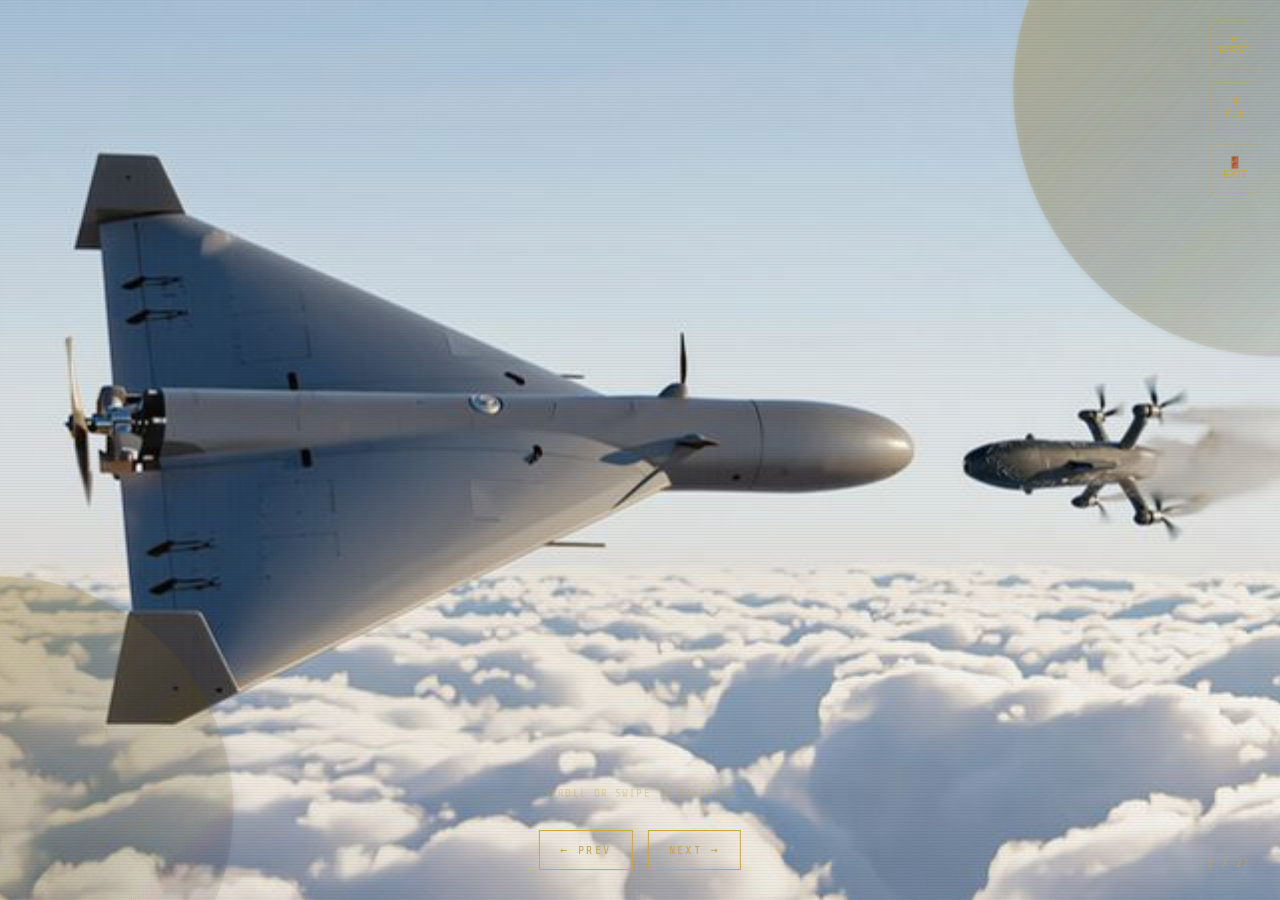
==== commit 3190658c: "Add files via upload" ====
--- a/dashboard-main.html
+++ b/dashboard-main.html
@@ -1020,6 +1020,8 @@
       font-size: 11px;
       text-align: center;
       overflow: hidden;
+      text-decoration: none;
+      line-height: 1.05;
     }
 
     .float-btn:hover {
@@ -2076,6 +2078,117 @@
   }
 }
 
+@media (max-width: 768px){
+  .slide.mobile-text-centered{
+    padding:18px 0 96px !important;
+    overflow:hidden !important;
+  }
+
+  .slide.mobile-text-centered .slide-content{
+    min-height:calc(100vh - 132px) !important;
+    display:flex !important;
+    flex-direction:column !important;
+    justify-content:center !important;
+    align-items:center !important;
+    gap:16px !important;
+  }
+
+  .slide.mobile-text-centered .slide-image{
+    margin:0 auto !important;
+    height:clamp(200px, 29vh, 250px) !important;
+    align-self:center !important;
+  }
+
+  .slide.mobile-text-centered .slide-text{
+    margin:0 auto !important;
+  }
+}
+
+
+@media (max-width: 768px){
+  .slide.mobile-text-centered{
+    display:flex !important;
+    align-items:center !important;
+    justify-content:center !important;
+    padding:18px 0 96px !important;
+    overflow:hidden !important;
+  }
+
+  .slide.mobile-text-centered .slide-content{
+    flex:0 0 auto !important;
+    width:100% !important;
+    max-width:100% !important;
+    min-height:auto !important;
+    margin:auto 0 !important;
+    display:flex !important;
+    flex-direction:column !important;
+    align-items:center !important;
+    justify-content:center !important;
+    gap:18px !important;
+  }
+
+  .slide.mobile-text-centered .slide-image{
+    width:calc(100% - 28px) !important;
+    margin:0 auto !important;
+    height:clamp(190px, 28vh, 240px) !important;
+    min-height:0 !important;
+    max-height:none !important;
+    align-self:center !important;
+    flex:0 0 auto !important;
+  }
+
+  .slide.mobile-text-centered .slide-text{
+    width:calc(100% - 28px) !important;
+    margin:0 auto !important;
+    flex:0 0 auto !important;
+  }
+
+  .float-nav{
+    z-index:160 !important;
+  }
+
+  .float-btn{
+    pointer-events:auto !important;
+  }
+}
+
+
+
+@media (max-width: 768px){
+  .slide.mobile-balance-center{
+    padding:0 0 96px !important;
+    overflow:hidden !important;
+  }
+
+  .slide.mobile-balance-center .slide-content{
+    width:100% !important;
+    max-width:100% !important;
+    height:calc(100svh - 96px) !important;
+    min-height:calc(100svh - 96px) !important;
+    display:flex !important;
+    flex-direction:column !important;
+    align-items:center !important;
+    justify-content:center !important;
+    gap:18px !important;
+    transform:translateY(32px) !important;
+    padding:0 !important;
+    margin:0 !important;
+  }
+
+  .slide.mobile-balance-center .slide-image{
+    width:calc(100% - 28px) !important;
+    height:clamp(190px, 27vh, 235px) !important;
+    margin:0 auto !important;
+    flex:0 0 auto !important;
+  }
+
+  .slide.mobile-balance-center .slide-text{
+    width:calc(100% - 28px) !important;
+    margin:0 auto !important;
+    flex:0 0 auto !important;
+  }
+}
+
 </style>
 </head>
 <body>
@@ -2115,7 +2228,8 @@
 
 <div class="float-nav">
   <button class="float-btn" id="first-slide" title="Go to first slide">⇤<br>FIRST</button>
-  <button class="float-btn" id="logout" title="Exit">🚪<br>EXIT</button>
+  <a class="float-btn" id="download-pdf" title="Download PDF" href="assets/pdf/presentation.pdf" download="presentation.pdf" aria-label="Download presentation PDF">⬇<br>PDF</a>
+  <button class="float-btn" id="logout" title="Exit" type="button" onclick="handleExit(event)">🚪<br>EXIT</button>
 </div>
 
 <div class="status">
@@ -2135,6 +2249,7 @@
   // Auth check
   const SESSION_KEY = 'zeuss_auth';
   const authEnabled = false; // disabled for static publishing safety
+  const EXIT_FALLBACK_URLS = ['./index.html', '../index.html', '/index.html', '/'];
 
   let currentSlide = 0;
   let totalSlides = 26;
@@ -2415,13 +2530,13 @@
         image: 'assets/images/img46.jpg',
         tag: '<span class="accent-cyan">SECOND PLATFORM</span> · <span class="accent-gold">DIFFERENT DRONE AIRFRAME</span>',
         subtitle: 'A separate ZEUSS drone platform, distinct from the interceptor shown earlier.',
-        slideClass: 'mobile-image-fill mobile-image-focus-center mobile-text-centered',
+        slideClass: 'mobile-image-fill mobile-image-focus-center mobile-text-centered mobile-balance-center',
         
       },
       {
         type: 'feature',
         tag: '<span class="accent-red">SURVIVABILITY</span>',
-        slideClass: 'mobile-image-fill mobile-image-focus-center mobile-text-centered',
+        slideClass: 'mobile-image-fill mobile-image-focus-center mobile-text-centered mobile-balance-center',
         title: 'BUILT FOR THE <span class="accent-red">IMPOSSIBLE</span>',
         subtitle: '<span class="accent-red">Fire</span>. <span class="accent-cyan">Water</span>. <span class="accent-purple">Electronic Warfare</span>.',
         image: 'assets/images/zeuss_fire.jpg',
@@ -2523,7 +2638,7 @@
         title: '<span class="accent-red">FIRE</span>PROOF.<br><span class="accent-cyan">WATER</span>PROOF.<br><span class="accent-purple">BATTLEPROOF</span>.',
         image: 'assets/images/zeuss_battle.jpg',
         tag: '<span class="accent-cyan">ZEUSS</span> · <span class="accent-red">BUILT FOR THE IMPOSSIBLE</span>',
-        slideClass: 'mobile-image-fill mobile-image-focus-center mobile-text-centered'
+        slideClass: 'mobile-image-fill mobile-image-focus-center mobile-text-centered mobile-balance-center'
       },
       {
         type: 'feature',
@@ -2547,7 +2662,7 @@
         title: 'FROM <span class="accent-cyan">SKY</span><br>TO <span class="accent-blue">SEA</span> IN<br><span class="accent-gold">SECONDS</span>',
         image: 'assets/images/zeuss_water.jpg',
         tag: '<span class="accent-cyan">ONE DRONE</span> · <span class="accent-cyan">TWO WORLDS</span>',
-        slideClass: 'mobile-image-fill mobile-image-focus-center mobile-text-centered'
+        slideClass: 'mobile-image-fill mobile-image-focus-center mobile-text-centered mobile-balance-center'
       },
       {
         type: 'feature',
@@ -2583,7 +2698,7 @@
         title: '<span class="accent-cyan">ZEUSS</span> —<br><span class="accent-red">BEYOND</span> <span class="accent-green">LIMITS</span>',
         image: 'assets/images/zeuss_final.jpg',
         tag: '<span class="accent-purple">PATENT</span> <span class="accent-gold">TECHNOLOGY</span>',
-        slideClass: 'mobile-image-fill mobile-image-focus-center mobile-text-centered'
+        slideClass: 'mobile-image-fill mobile-image-focus-center mobile-text-centered mobile-balance-center'
       }
     ];
 
@@ -2836,6 +2951,60 @@
     }, 600);
   }
 
+
+  function resolveExitTarget() {
+    const params = new URLSearchParams(window.location.search);
+    const queryTarget = (params.get('exit') || '').trim();
+    const bodyTarget = (document.body?.dataset?.exitUrl || '').trim();
+
+    if (document.referrer) {
+      try {
+        const referrerUrl = new URL(document.referrer, window.location.href);
+        if (referrerUrl.origin === window.location.origin && referrerUrl.href !== window.location.href) {
+          return referrerUrl.href;
+        }
+      } catch (err) {}
+    }
+
+    const candidates = [queryTarget, bodyTarget, ...EXIT_FALLBACK_URLS].filter(Boolean);
+    for (const candidate of candidates) {
+      try {
+        const resolved = new URL(candidate, window.location.href);
+        if (resolved.href !== window.location.href) {
+          return resolved.href;
+        }
+      } catch (err) {}
+    }
+
+    return 'about:blank';
+  }
+
+  function handleExit(e) {
+    if (e) {
+      e.preventDefault();
+      e.stopPropagation();
+      if (typeof e.stopImmediatePropagation === 'function') e.stopImmediatePropagation();
+    }
+
+    try { sessionStorage.removeItem(SESSION_KEY); } catch (err) {}
+    try { localStorage.removeItem(SESSION_KEY); } catch (err) {}
+
+    const exitTarget = resolveExitTarget();
+
+    try {
+      window.location.assign(exitTarget);
+      return false;
+    } catch (err) {
+      try {
+        window.location.replace(exitTarget);
+        return false;
+      } catch (err2) {
+        try { window.close(); } catch (err3) {}
+        return false;
+      }
+    }
+  }
+
   function setupEventListeners() {
     // Navigation buttons
     document.getElementById('next').addEventListener('click', () => {
@@ -2854,14 +3023,7 @@
       showSlide(0);
     });
 
-    document.getElementById('logout').addEventListener('click', () => {
-      if (authEnabled) {
-        sessionStorage.removeItem(SESSION_KEY);
-        window.location.href = 'login.html';
-      } else {
-        showSlide(0);
-      }
-    });
+    document.getElementById('logout').addEventListener('click', handleExit);
 
     // Keyboard navigation
     document.addEventListener('keydown', e => {
